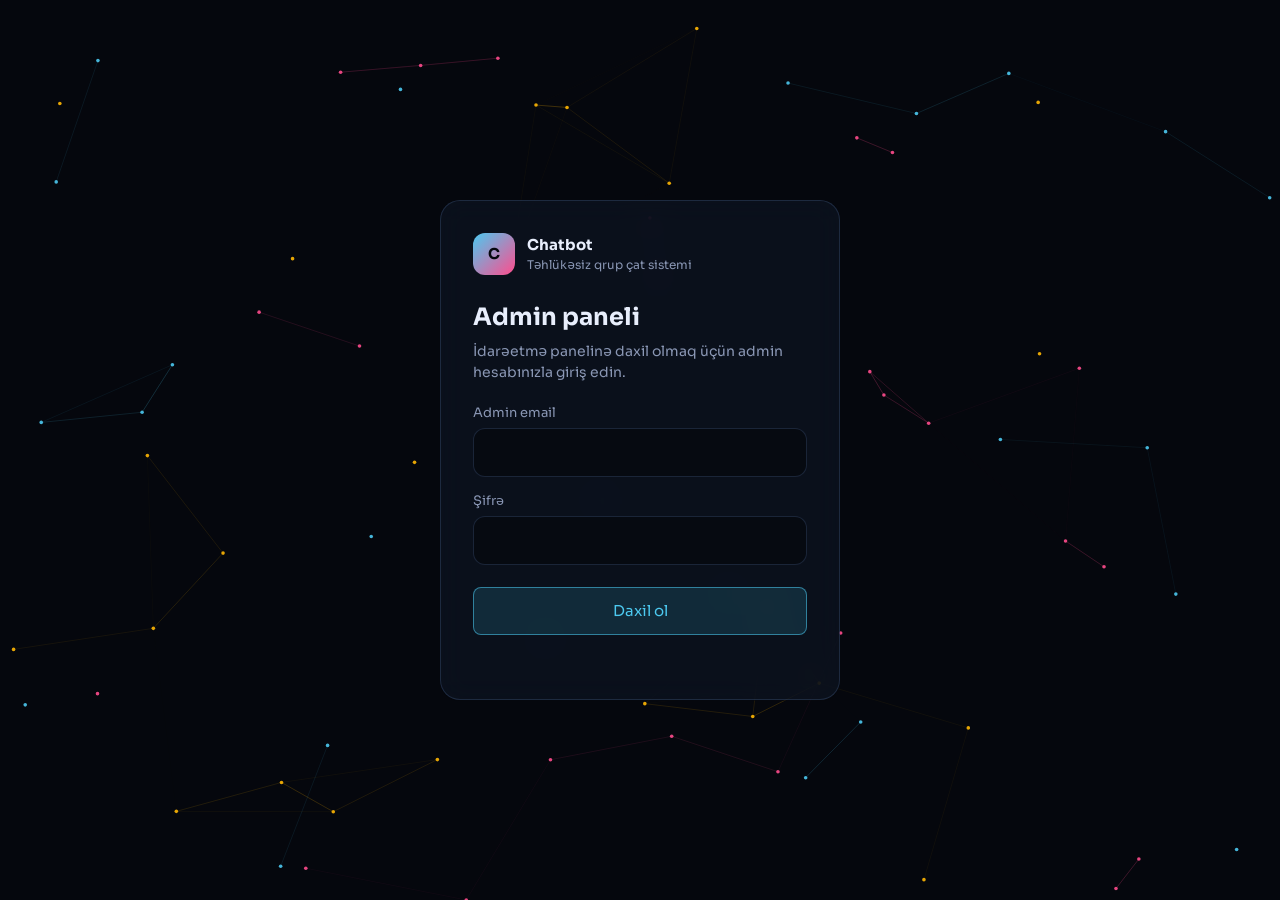
==== admin.html @ 78bda1db "Update print statement from 'Hello' to 'Goodbye'" ====
<!DOCTYPE html>
<html lang="az">
<head>
<meta charset="utf-8">
<meta name="viewport" content="width=device-width, initial-scale=1">
<title>Chatbot — Admin paneli</title>
<link rel="preconnect" href="https://fonts.googleapis.com">
<link rel="preconnect" href="https://fonts.gstatic.com" crossorigin>
<link href="https://fonts.googleapis.com/css2?family=Sora:wght@400;500;600;700&family=JetBrains+Mono:wght@500&display=swap" rel="stylesheet">
<style>
:root{
  --bg:#05070d; --glass:rgba(16,24,40,.55); --line:rgba(130,180,255,.16);
  --text:#e8eefc; --muted:#8a97b4; --cyan:#4cc9f0; --pink:#ff4d8d; --amber:#ffb703; --ok:#3ddc97;
  --r-lg:20px; --r-md:12px; --r-sm:8px;
}
*{box-sizing:border-box;margin:0}
html,body{height:100%}
body{background:var(--bg);color:var(--text);font:400 15px/1.5 Sora,system-ui,sans-serif;overflow-x:hidden}
#net{position:fixed;inset:0;width:100%;height:100%;z-index:0}
button,input,select{font:inherit;color:inherit}
:focus-visible{outline:2px solid var(--cyan);outline-offset:2px}
.glass{background:var(--glass);border:1px solid var(--line);backdrop-filter:blur(14px);-webkit-backdrop-filter:blur(14px)}
.btn{border:1px solid var(--line);background:rgba(255,255,255,.04);padding:9px 16px;border-radius:var(--r-sm);cursor:pointer;transition:background .15s,border-color .15s}
.btn:hover{background:rgba(255,255,255,.09)}
.btn.primary{background:rgba(76,201,240,.14);border-color:rgba(76,201,240,.55);color:var(--cyan)}
.btn.primary:hover{background:rgba(76,201,240,.25)}
.btn.danger{background:rgba(255,77,141,.1);border-color:rgba(255,77,141,.5);color:var(--pink)}
.btn.danger:hover{background:rgba(255,77,141,.2)}
.btn.sm{padding:6px 12px;font-size:13px}
.field{width:100%;padding:12px 14px;border-radius:var(--r-md);border:1px solid var(--line);background:rgba(5,7,13,.6)}
.field:focus{border-color:var(--cyan);outline:none}
svg.i{width:18px;height:18px;stroke:currentColor;fill:none;stroke-width:1.8;stroke-linecap:round;stroke-linejoin:round;vertical-align:-3px}

/* login */
#login{position:fixed;inset:0;z-index:20;display:grid;place-items:center;padding:20px}
.login-card{width:min(400px,100%);padding:32px;border-radius:var(--r-lg)}
.brand{display:flex;gap:12px;align-items:center;margin-bottom:24px}
.logo{width:42px;height:42px;border-radius:12px;display:grid;place-items:center;font-weight:700;color:#05070d;background:linear-gradient(135deg,var(--cyan),var(--pink))}
.brand small{display:block;color:var(--muted);font-size:12px}
.login-card h1{font-size:24px;margin-bottom:6px}
.login-card p{color:var(--muted);margin-bottom:20px;font-size:14px}
.login-card label{display:block;font-size:13px;color:var(--muted);margin:14px 0 6px}
.login-card .btn{width:100%;margin-top:22px;padding:12px}
#err{color:var(--pink);font-size:13px;min-height:20px;margin-top:12px}

/* shell */
#app{position:relative;z-index:1;display:none;min-height:100%;grid-template-columns:230px 1fr;grid-template-rows:64px 1fr;gap:16px;padding:16px}
#app.on{display:grid}
header{grid-column:1/-1;display:flex;align-items:center;justify-content:space-between;padding:0 20px;border-radius:var(--r-lg)}
header .brand{margin:0}
.who{display:flex;align-items:center;gap:12px;font-size:14px;color:var(--muted)}
.who b{font-weight:500;color:var(--text)}
nav{padding:12px;border-radius:var(--r-lg);align-self:start;display:flex;flex-direction:column;gap:4px}
nav button{display:flex;gap:10px;align-items:center;text-align:left;border:0;background:none;padding:12px 14px;border-radius:var(--r-md);cursor:pointer;color:var(--muted);transition:background .15s,color .15s}
nav button:hover{background:rgba(255,255,255,.05);color:var(--text)}
nav button[aria-selected=true]{background:rgba(76,201,240,.14);color:var(--cyan);box-shadow:inset 3px 0 0 var(--cyan)}
nav .count{margin-left:auto;font:500 12px 'JetBrains Mono',monospace;background:var(--pink);color:#05070d;border-radius:99px;padding:1px 8px}
main{display:grid;grid-template-columns:minmax(0,1fr) 300px;gap:16px;align-content:start}
.stats{grid-column:1/-1;display:grid;grid-template-columns:repeat(3,1fr);gap:16px}
.stat{padding:18px 20px;border-radius:var(--r-lg);display:flex;align-items:center;gap:16px}
.stat .ic{width:44px;height:44px;border-radius:12px;display:grid;place-items:center}
.stat strong{font-size:28px;line-height:1;display:block}
.stat span{color:var(--muted);font-size:13px}
.panel{padding:24px;border-radius:var(--r-lg)}
.panel h2{font-size:18px;margin-bottom:4px}
.panel .sub{color:var(--muted);font-size:13px;margin-bottom:18px}
.row{display:flex;gap:10px}
.cards{display:grid;gap:12px;margin-top:20px}
.node{padding:16px 18px;border-radius:var(--r-md);border:1px solid var(--line);background:rgba(5,7,13,.45);display:flex;flex-wrap:wrap;gap:12px;align-items:center;justify-content:space-between}
.node h3{font-size:16px;margin-bottom:2px}
.node .id{font:500 11px 'JetBrains Mono',monospace;color:var(--muted)}
.code{font:500 13px 'JetBrains Mono',monospace;color:var(--amber);background:rgba(255,183,3,.1);border:1px solid rgba(255,183,3,.35);padding:5px 10px;border-radius:var(--r-sm);cursor:pointer}
.actions{display:flex;gap:8px;flex-wrap:wrap;align-items:center}
.empty{border:1px dashed var(--line);border-radius:var(--r-md);padding:28px;text-align:center;color:var(--muted)}
.feed{padding:20px;border-radius:var(--r-lg);align-self:start}
.feed h2{font-size:15px;margin-bottom:14px}
.feed ul{list-style:none;padding:0;display:grid;gap:14px}
.feed li{display:flex;gap:10px;font-size:13px;color:var(--muted)}
.feed li i{width:8px;height:8px;border-radius:50%;margin-top:6px;flex:none;background:var(--cyan);box-shadow:0 0 10px var(--cyan)}
.feed li b{color:var(--text);font-weight:500}
.chat{display:grid;gap:10px;height:300px;overflow:auto;padding:14px;border:1px solid var(--line);border-radius:var(--r-md);background:rgba(5,7,13,.45);align-content:start;margin:14px 0}
.msg{max-width:78%;padding:9px 13px;border-radius:14px;font-size:14px}
.msg.me{justify-self:end;background:rgba(76,201,240,.18);border:1px solid rgba(76,201,240,.4)}
.msg.them{background:rgba(255,255,255,.06);border:1px solid var(--line)}
.msg small{display:block;color:var(--muted);font-size:11px}
#toast{position:fixed;bottom:20px;left:50%;transform:translateX(-50%) translateY(20px);opacity:0;z-index:30;padding:10px 18px;border-radius:var(--r-md);transition:.25s;pointer-events:none}
#toast.on{opacity:1;transform:translateX(-50%)}
[hidden]{display:none!important}

@media(max-width:1000px){main{grid-template-columns:1fr}.feed{order:2}}
@media(max-width:720px){
  #app{grid-template-columns:1fr;grid-template-rows:64px auto 1fr;padding:10px;gap:10px}
  nav{flex-direction:row;overflow-x:auto}
  nav button{white-space:nowrap}
  .stats{grid-template-columns:1fr}
  .who b{display:none}
}
@media(prefers-reduced-motion:reduce){*{transition:none!important}}
</style>
</head>
<body>
<canvas id="net" aria-hidden="true"></canvas>

<section id="login">
  <form class="login-card glass" id="loginForm">
    <div class="brand"><div class="logo">C</div><div><b>Chatbot</b><small>Təhlükəsiz qrup çat sistemi</small></div></div>
    <h1>Admin paneli</h1>
    <p>İdarəetmə panelinə daxil olmaq üçün admin hesabınızla giriş edin.</p>
    <label for="em">Admin email</label>
    <input class="field" id="em" type="email" autocomplete="username" required>
    <label for="pw">Şifrə</label>
    <input class="field" id="pw" type="password" autocomplete="current-password" required>
    <button class="btn primary" type="submit">Daxil ol</button>
    <div id="err" role="alert"></div>
  </form>
</section>

<div id="app">
  <header class="glass">
    <div class="brand"><div class="logo">C</div><div><b>Chatbot Admin</b><small>Sistem idarəetmə paneli</small></div></div>
    <div class="who"><b id="who"></b><button class="btn sm" id="logout">Çıxış</button></div>
  </header>

  <nav class="glass" role="tablist" aria-label="Bölmələr">
    <button role="tab" data-tab="groups" aria-selected="true"><svg class="i" viewBox="0 0 24 24"><circle cx="9" cy="8" r="3.5"/><path d="M2.5 20c0-3.6 2.9-6 6.5-6s6.5 2.4 6.5 6M16 4.5a3.5 3.5 0 0 1 0 7M18 14.5c2.2.6 3.5 2.4 3.5 5.5"/></svg>Qruplar</button>
    <button role="tab" data-tab="requests" aria-selected="false"><svg class="i" viewBox="0 0 24 24"><path d="M12 3a6 6 0 0 0-6 6c0 5-2 6-2 7h16c0-1-2-2-2-7a6 6 0 0 0-6-6zM10 20a2 2 0 0 0 4 0"/></svg>Qoşulma sorğuları<span class="count" id="reqCount" hidden></span></button>
    <button role="tab" data-tab="messages" aria-selected="false"><svg class="i" viewBox="0 0 24 24"><path d="M4 5h16v11H9l-5 4z"/></svg>Mesajlar</button>
  </nav>

  <main>
    <div class="stats">
      <div class="stat glass"><div class="ic" style="background:rgba(76,201,240,.15);color:var(--cyan)"><svg class="i" viewBox="0 0 24 24"><circle cx="9" cy="8" r="3.5"/><path d="M2.5 20c0-3.6 2.9-6 6.5-6s6.5 2.4 6.5 6"/></svg></div><div><strong id="sGroups">0</strong><span>Aktiv qrup</span></div></div>
      <div class="stat glass"><div class="ic" style="background:rgba(255,77,141,.15);color:var(--pink)"><svg class="i" viewBox="0 0 24 24"><path d="M12 3a6 6 0 0 0-6 6c0 5-2 6-2 7h16c0-1-2-2-2-7a6 6 0 0 0-6-6zM10 20a2 2 0 0 0 4 0"/></svg></div><div><strong id="sReq">0</strong><span>Gözləyən sorğu</span></div></div>
      <div class="stat glass"><div class="ic" style="background:rgba(255,183,3,.15);color:var(--amber)"><svg class="i" viewBox="0 0 24 24"><path d="M4 5h16v11H9l-5 4z"/></svg></div><div><strong id="sMsg">0</strong><span>Ümumi mesaj</span></div></div>
    </div>

    <section class="panel glass" id="tab-groups">
      <h2>Yeni qrup yarat</h2>
      <p class="sub">Qrup yaradın və sistem avtomatik giriş kodu versin.</p>
      <form class="row" id="newGroup">
        <input class="field" id="gname" placeholder="Məsələn: 160 HTML qrupu" required>
        <button class="btn primary" type="submit" style="white-space:nowrap">Qrup yarat</button>
      </form>
      <div class="cards" id="groupList"></div>
    </section>

    <section class="panel glass" id="tab-requests" hidden>
      <h2>Qoşulma sorğuları</h2>
      <p class="sub">İstifadəçilərin qrupa qoşulma istəklərini təsdiqləyin və ya rədd edin.</p>
      <div class="cards" id="reqList"></div>
    </section>

    <section class="panel glass" id="tab-messages" hidden>
      <h2>Qrup mesajları</h2>
      <p class="sub">Qrup seçin, mesajları oxuyun və admin kimi mesaj yazın.</p>
      <div class="row"><select class="field" id="msgGroup"></select><button class="btn" id="refresh">Yenilə</button></div>
      <div class="chat" id="chat"></div>
      <form class="row" id="sendForm"><input class="field" id="msgText" placeholder="Mesaj yazın..." required><button class="btn primary" type="submit">Göndər</button></form>
    </section>

    <aside class="feed glass"><h2>Son fəaliyyət</h2><ul id="feedList"></ul></aside>
  </main>
</div>
<div id="toast" class="glass" role="status"></div>

<script>
/* ===== Məlumat qatı =====
   Hazırda DEMO məlumatdır. Öz Supabase kodunuzu yalnız bu obyektin
   funksiyalarına bağlayın — qalan interfeys dəyişməz qalır. */
const db = {
  groups:[{id:'eff9ba2e-7c20-4ea5-bd26-fdbd4e327716',name:'fetö',code:'C6E9497F1616'},{id:'75c1542f-d664-4314-833e-0de7a15575fa',name:'PKk',code:'31BBA902A413'}],
  requests:[{id:1,user:'Aysel M.',group:'PKk'}],
  messages:{'eff9ba2e-7c20-4ea5-bd26-fdbd4e327716':[],'75c1542f-d664-4314-833e-0de7a15575fa':[{me:false,who:'Aysel M.',text:'Salam, qoşula bilərəm?'}]},
  feed:[{t:'Aysel M. «PKk» qrupuna qoşulmaq istəyir'},{t:'«fetö» qrupu yaradıldı'}]
};
const api = {
  async login(email,pass){ /* TODO: supabase.auth.signInWithPassword({email,password:pass}) */ return {email}; },
  async logout(){ /* TODO: supabase.auth.signOut() */ },
  async listGroups(){ return db.groups; },            // TODO: supabase.from('...').select()
  async createGroup(name){ const g={id:crypto.randomUUID(),name,code:rand()}; db.groups.unshift(g); db.messages[g.id]=[]; log(`«${name}» qrupu yaradıldı`); return g; },
  async changeCode(id){ const g=db.groups.find(x=>x.id===id); g.code=rand(); return g; },
  async deleteGroup(id){ db.groups=db.groups.filter(x=>x.id!==id); },
  async listRequests(){ return db.requests; },
  async resolveRequest(id,ok){ const r=db.requests.find(x=>x.id===id); db.requests=db.requests.filter(x=>x.id!==id); log(`${r.user} sorğusu ${ok?'təsdiqləndi':'rədd edildi'}`); },
  async listMessages(gid){ return db.messages[gid]||[]; },
  async sendMessage(gid,text){ (db.messages[gid]=db.messages[gid]||[]).push({me:true,who:'Admin',text}); }
};
const rand=()=>[...crypto.getRandomValues(new Uint8Array(6))].map(b=>b.toString(16).padStart(2,'0')).join('').toUpperCase();
const log=t=>{db.feed.unshift({t});renderFeed();};

const $=s=>document.querySelector(s);
const esc=s=>String(s).replace(/[&<>"]/g,c=>({'&':'&amp;','<':'&lt;','>':'&gt;','"':'&quot;'}[c]));
let toastT;
function toast(t){const e=$('#toast');e.textContent=t;e.classList.add('on');clearTimeout(toastT);toastT=setTimeout(()=>e.classList.remove('on'),2200);}

/* giriş */
$('#loginForm').addEventListener('submit',async e=>{
  e.preventDefault();$('#err').textContent='';
  try{const u=await api.login($('#em').value.trim(),$('#pw').value);
    $('#who').textContent=u.email;$('#login').hidden=true;$('#app').classList.add('on');renderAll();
  }catch(x){$('#err').textContent='E-poçt və ya şifrə yanlışdır. Yenidən yoxlayın.';}
});
$('#logout').onclick=async()=>{await api.logout();$('#app').classList.remove('on');$('#login').hidden=false;$('#pw').value='';};

/* bölmələr */
document.querySelectorAll('nav [role=tab]').forEach(b=>b.onclick=()=>{
  document.querySelectorAll('nav [role=tab]').forEach(x=>x.setAttribute('aria-selected',x===b));
  ['groups','requests','messages'].forEach(n=>$('#tab-'+n).hidden=n!==b.dataset.tab);
  if(b.dataset.tab==='messages')renderChat();
});

/* qruplar */
async function renderGroups(){
  const gs=await api.listGroups();
  $('#groupList').innerHTML=gs.length?gs.map(g=>`
    <article class="node"><div><h3>${esc(g.name)}</h3><div class="id">${esc(g.id)}</div></div>
    <div class="actions"><button class="code" data-copy="${esc(g.code)}" title="Kopyala">${esc(g.code)}</button>
    <button class="btn sm" data-chg="${g.id}">Kodu dəyiş</button><button class="btn sm danger" data-del="${g.id}">Qrupu sil</button></div></article>`).join('')
    :'<div class="empty">Hələ qrup yoxdur. Yuxarıdakı sahədən ilk qrupu yaradın.</div>';
  $('#sGroups').textContent=gs.length;
  $('#msgGroup').innerHTML=gs.map(g=>`<option value="${g.id}">${esc(g.name)}</option>`).join('');
}
$('#newGroup').addEventListener('submit',async e=>{e.preventDefault();const n=$('#gname').value.trim();if(!n)return;await api.createGroup(n);$('#gname').value='';toast('Qrup yaradıldı');renderAll();});
$('#groupList').addEventListener('click',async e=>{
  const t=e.target.closest('button');if(!t)return;
  if(t.dataset.copy){try{await navigator.clipboard.writeText(t.dataset.copy);toast('Kod kopyalandı');}catch{toast('Kopyalamaq alınmadı');}}
  if(t.dataset.chg){await api.changeCode(t.dataset.chg);toast('Kod dəyişdirildi');renderGroups();}
  if(t.dataset.del&&confirm('Bu qrup silinsin?')){await api.deleteGroup(t.dataset.del);toast('Qrup silindi');renderAll();}
});

/* sorğular */
async function renderReq(){
  const rs=await api.listRequests();
  $('#reqList').innerHTML=rs.length?rs.map(r=>`
    <article class="node"><div><h3>${esc(r.user)}</h3><div class="id">«${esc(r.group)}» qrupuna qoşulmaq istəyir</div></div>
    <div class="actions"><button class="btn sm primary" data-ok="${r.id}">Təsdiqlə</button><button class="btn sm danger" data-no="${r.id}">Rədd et</button></div></article>`).join('')
    :'<div class="empty">Gözləyən sorğu yoxdur.</div>';
  $('#sReq').textContent=rs.length;
  const c=$('#reqCount');c.hidden=!rs.length;c.textContent=rs.length;
}
$('#reqList').addEventListener('click',async e=>{
  const t=e.target.closest('button');if(!t)return;
  const ok=!!t.dataset.ok;await api.resolveRequest(+(t.dataset.ok||t.dataset.no),ok);toast(ok?'Təsdiqləndi':'Rədd edildi');renderReq();
});

/* mesajlar */
async function renderChat(){
  const gid=$('#msgGroup').value;if(!gid){$('#chat').innerHTML='<div class="empty">Əvvəlcə qrup yaradın.</div>';return;}
  const ms=await api.listMessages(gid);
  $('#chat').innerHTML=ms.length?ms.map(m=>`<div class="msg ${m.me?'me':'them'}"><small>${esc(m.who)}</small>${esc(m.text)}</div>`).join(''):'<div class="empty">Bu qrupda hələ mesaj yoxdur. İlk mesajı siz yazın.</div>';
  $('#chat').scrollTop=1e6;
  $('#sMsg').textContent=Object.values(db.messages).reduce((a,b)=>a+b.length,0);
}
$('#msgGroup').onchange=renderChat;$('#refresh').onclick=renderChat;
$('#sendForm').addEventListener('submit',async e=>{e.preventDefault();const t=$('#msgText').value.trim();if(!t||!$('#msgGroup').value)return;await api.sendMessage($('#msgGroup').value,t);$('#msgText').value='';renderChat();});

function renderFeed(){$('#feedList').innerHTML=db.feed.slice(0,8).map(f=>`<li><i></i><div><b>${esc(f.t)}</b></div></li>`).join('');}
async function renderAll(){await renderGroups();await renderReq();await renderChat();renderFeed();}

/* arxa fon: hərəkətli şəbəkə */
(function(){
  const c=$('#net'),x=c.getContext('2d'),cols=['76,201,240','255,77,141','255,183,3'];
  let W,H,P=[];const still=matchMedia('(prefers-reduced-motion:reduce)').matches;
  function size(){W=c.width=innerWidth;H=c.height=innerHeight;
    P=Array.from({length:Math.min(90,Math.floor(W*H/16000))},(_,i)=>({x:Math.random()*W,y:Math.random()*H,vx:(Math.random()-.5)*.3,vy:(Math.random()-.5)*.3,c:cols[i%3]}));}
  function draw(){
    x.clearRect(0,0,W,H);
    for(const p of P){p.x+=p.vx;p.y+=p.vy;if(p.x<0||p.x>W)p.vx*=-1;if(p.y<0||p.y>H)p.vy*=-1;}
    for(let i=0;i<P.length;i++){const a=P[i];
      for(let j=i+1;j<P.length;j++){const b=P[j];if(a.c!==b.c)continue;const d=Math.hypot(a.x-b.x,a.y-b.y);
        if(d<190){x.strokeStyle=`rgba(${a.c},${.28*(1-d/190)})`;x.beginPath();x.moveTo(a.x,a.y);x.lineTo(b.x,b.y);x.stroke();}}
      x.fillStyle=`rgba(${a.c},.9)`;x.beginPath();x.arc(a.x,a.y,1.8,0,7);x.fill();}
    if(!still)requestAnimationFrame(draw);
  }
  addEventListener('resize',()=>{size();if(still)draw();});size();draw();
})();
</script>
</body>
</html>
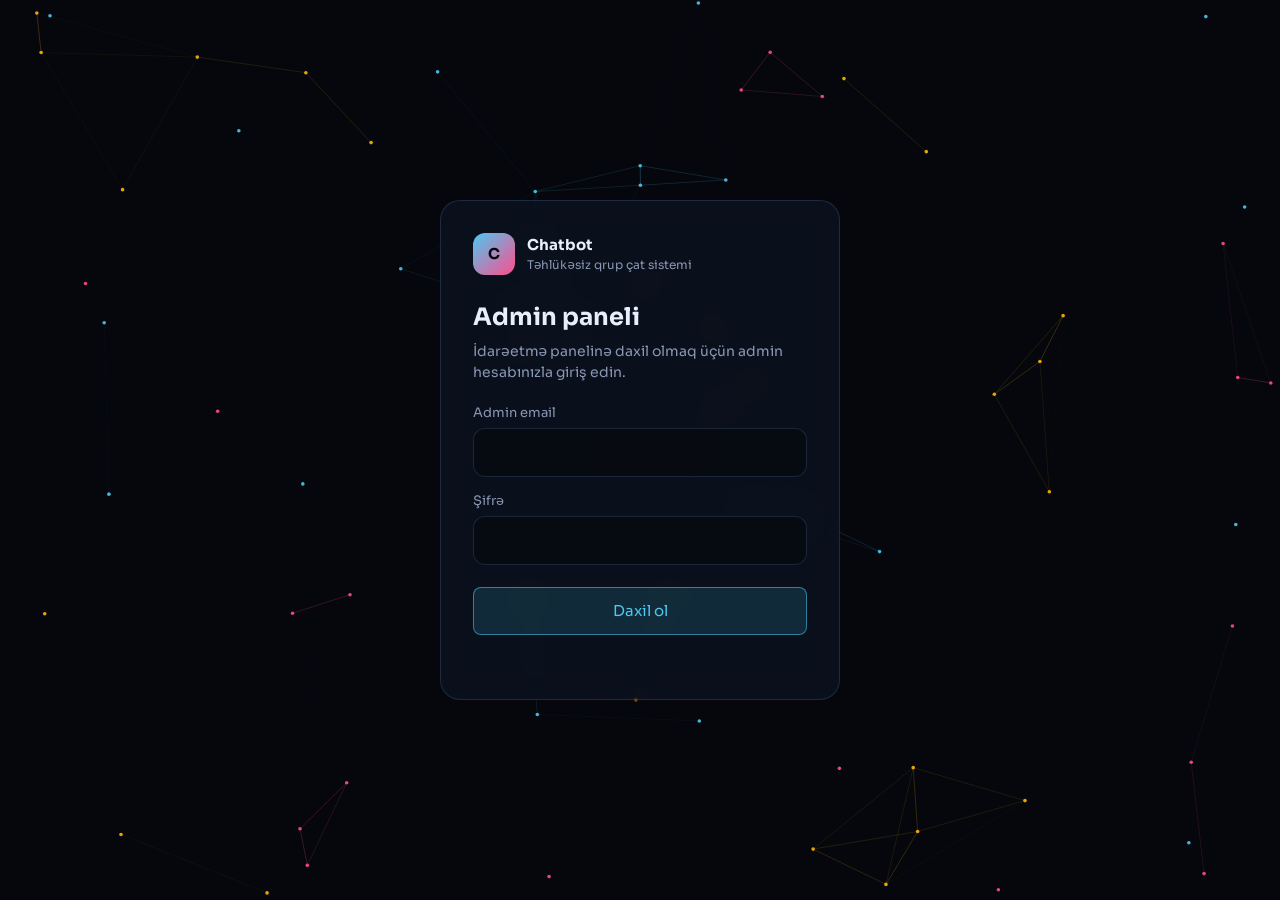
==== commit ec46083b: "Update admin.html" ====
--- a/admin.html
+++ b/admin.html
@@ -167,12 +167,6 @@
 /* ===== Məlumat qatı =====
    Hazırda DEMO məlumatdır. Öz Supabase kodunuzu yalnız bu obyektin
    funksiyalarına bağlayın — qalan interfeys dəyişməz qalır. */
-const db = {
-  groups:[{id:'eff9ba2e-7c20-4ea5-bd26-fdbd4e327716',name:'fetö',code:'C6E9497F1616'},{id:'75c1542f-d664-4314-833e-0de7a15575fa',name:'PKk',code:'31BBA902A413'}],
-  requests:[{id:1,user:'Aysel M.',group:'PKk'}],
-  messages:{'eff9ba2e-7c20-4ea5-bd26-fdbd4e327716':[],'75c1542f-d664-4314-833e-0de7a15575fa':[{me:false,who:'Aysel M.',text:'Salam, qoşula bilərəm?'}]},
-  feed:[{t:'Aysel M. «PKk» qrupuna qoşulmaq istəyir'},{t:'«fetö» qrupu yaradıldı'}]
-};
 const api = {
   async login(email,pass){ /* TODO: supabase.auth.signInWithPassword({email,password:pass}) */ return {email}; },
   async logout(){ /* TODO: supabase.auth.signOut() */ },
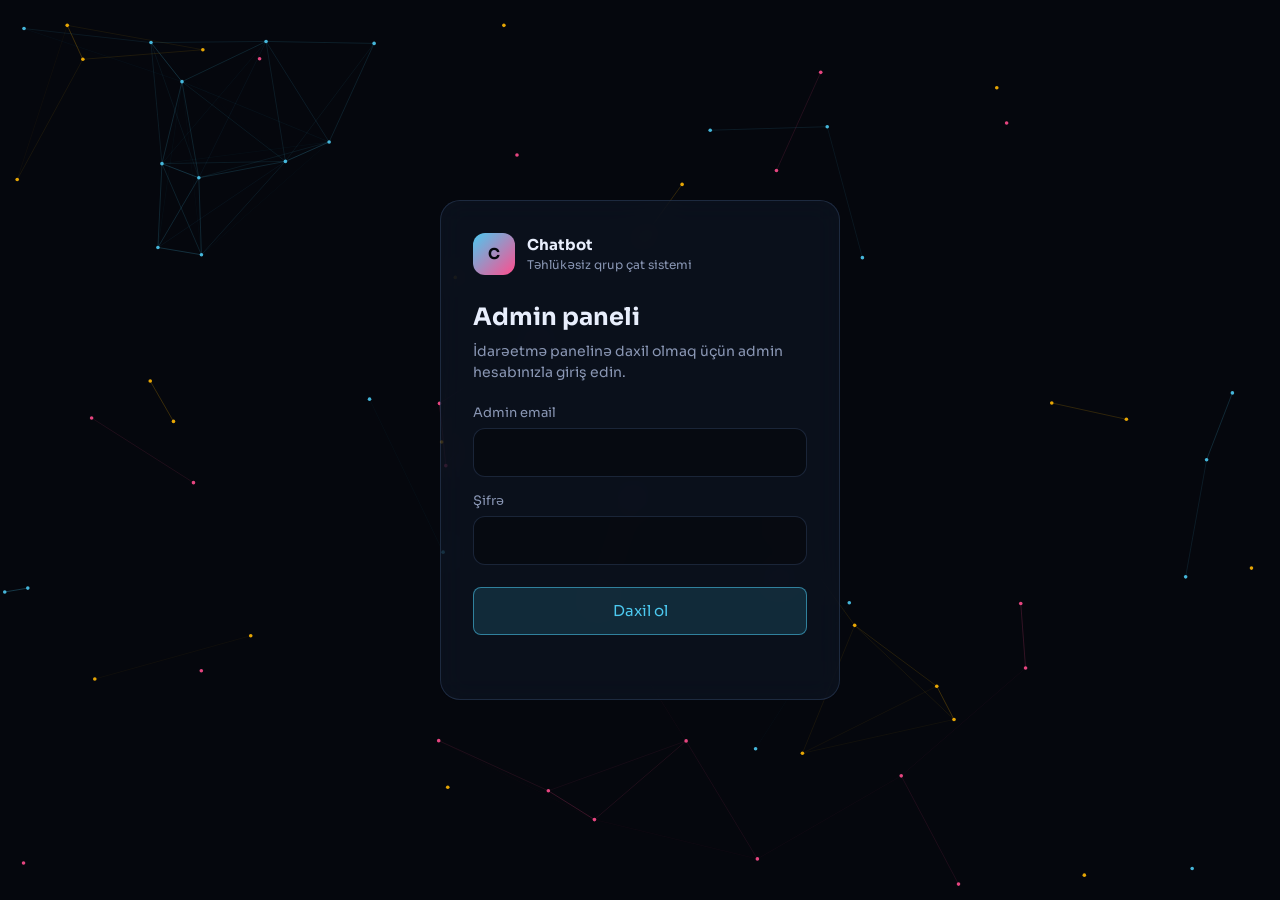
==== commit 6ce99cd5: "Update admin.html" ====
--- a/admin.html
+++ b/admin.html
@@ -20,18 +20,22 @@
 button,input,select{font:inherit;color:inherit}
 :focus-visible{outline:2px solid var(--cyan);outline-offset:2px}
 .glass{background:var(--glass);border:1px solid var(--line);backdrop-filter:blur(14px);-webkit-backdrop-filter:blur(14px)}
-.btn{border:1px solid var(--line);background:rgba(255,255,255,.04);padding:9px 16px;border-radius:var(--r-sm);cursor:pointer;transition:background .15s,border-color .15s}
+.btn{border:1px solid var(--line);background:rgba(255,255,255,.04);padding:9px 16px;border-radius:var(--r-sm);cursor:pointer;transition:background .15s,border-color .15s;display:inline-flex;align-items:center;justify-content:center;gap:6px;white-space:nowrap}
 .btn:hover{background:rgba(255,255,255,.09)}
+.btn:disabled{opacity:.45;cursor:not-allowed}
 .btn.primary{background:rgba(76,201,240,.14);border-color:rgba(76,201,240,.55);color:var(--cyan)}
 .btn.primary:hover{background:rgba(76,201,240,.25)}
 .btn.danger{background:rgba(255,77,141,.1);border-color:rgba(255,77,141,.5);color:var(--pink)}
 .btn.danger:hover{background:rgba(255,77,141,.2)}
+.btn.warn{background:rgba(255,183,3,.08);border-color:rgba(255,183,3,.45);color:var(--amber)}
+.btn.warn:hover{background:rgba(255,183,3,.18)}
 .btn.sm{padding:6px 12px;font-size:13px}
 .field{width:100%;padding:12px 14px;border-radius:var(--r-md);border:1px solid var(--line);background:rgba(5,7,13,.6)}
 .field:focus{border-color:var(--cyan);outline:none}
-svg.i{width:18px;height:18px;stroke:currentColor;fill:none;stroke-width:1.8;stroke-linecap:round;stroke-linejoin:round;vertical-align:-3px}
-
-/* login */
+svg.i{width:18px;height:18px;stroke:currentColor;fill:none;stroke-width:1.8;stroke-linecap:round;stroke-linejoin:round;vertical-align:-3px;flex:none}
+svg.i.s{width:15px;height:15px}
+
+/* giriş */
 #login{position:fixed;inset:0;z-index:20;display:grid;place-items:center;padding:20px}
 .login-card{width:min(400px,100%);padding:32px;border-radius:var(--r-lg)}
 .brand{display:flex;gap:12px;align-items:center;margin-bottom:24px}
@@ -43,7 +47,7 @@
 .login-card .btn{width:100%;margin-top:22px;padding:12px}
 #err{color:var(--pink);font-size:13px;min-height:20px;margin-top:12px}
 
-/* shell */
+/* çərçivə */
 #app{position:relative;z-index:1;display:none;min-height:100%;grid-template-columns:230px 1fr;grid-template-rows:64px 1fr;gap:16px;padding:16px}
 #app.on{display:grid}
 header{grid-column:1/-1;display:flex;align-items:center;justify-content:space-between;padding:0 20px;border-radius:var(--r-lg)}
@@ -56,33 +60,103 @@
 nav button[aria-selected=true]{background:rgba(76,201,240,.14);color:var(--cyan);box-shadow:inset 3px 0 0 var(--cyan)}
 nav .count{margin-left:auto;font:500 12px 'JetBrains Mono',monospace;background:var(--pink);color:#05070d;border-radius:99px;padding:1px 8px}
 main{display:grid;grid-template-columns:minmax(0,1fr) 300px;gap:16px;align-content:start}
+main.wide{grid-template-columns:minmax(0,1fr)}
+main.wide .feed{display:none}
 .stats{grid-column:1/-1;display:grid;grid-template-columns:repeat(3,1fr);gap:16px}
 .stat{padding:18px 20px;border-radius:var(--r-lg);display:flex;align-items:center;gap:16px}
 .stat .ic{width:44px;height:44px;border-radius:12px;display:grid;place-items:center}
 .stat strong{font-size:28px;line-height:1;display:block}
 .stat span{color:var(--muted);font-size:13px}
-.panel{padding:24px;border-radius:var(--r-lg)}
+.panel{padding:24px;border-radius:var(--r-lg);min-width:0}
 .panel h2{font-size:18px;margin-bottom:4px}
 .panel .sub{color:var(--muted);font-size:13px;margin-bottom:18px}
 .row{display:flex;gap:10px}
-.cards{display:grid;gap:12px;margin-top:20px}
-.node{padding:16px 18px;border-radius:var(--r-md);border:1px solid var(--line);background:rgba(5,7,13,.45);display:flex;flex-wrap:wrap;gap:12px;align-items:center;justify-content:space-between}
-.node h3{font-size:16px;margin-bottom:2px}
-.node .id{font:500 11px 'JetBrains Mono',monospace;color:var(--muted)}
-.code{font:500 13px 'JetBrains Mono',monospace;color:var(--amber);background:rgba(255,183,3,.1);border:1px solid rgba(255,183,3,.35);padding:5px 10px;border-radius:var(--r-sm);cursor:pointer}
-.actions{display:flex;gap:8px;flex-wrap:wrap;align-items:center}
-.empty{border:1px dashed var(--line);border-radius:var(--r-md);padding:28px;text-align:center;color:var(--muted)}
+.empty{border:1px dashed var(--line);border-radius:var(--r-md);padding:32px 20px;text-align:center;color:var(--muted);display:grid;justify-items:center;gap:10px}
+.empty svg.i{width:28px;height:28px;opacity:.6}
+
+/* avatar */
+.av{width:30px;height:30px;border-radius:50%;display:grid;place-items:center;font-size:12px;font-weight:600;color:#05070d;flex:none}
+.av.lg{width:42px;height:42px;font-size:16px}
+.avs{display:flex;align-items:center}
+.avs .av{margin-left:-8px;border:2px solid #0d1424}
+.avs .av:first-child{margin-left:0}
+.avs .more{margin-left:8px;font-size:12px;color:var(--muted)}
+
+/* ===== Qruplar ===== */
+.toolbar{display:flex;gap:10px;flex-wrap:wrap;align-items:center;justify-content:space-between;margin:24px 0 14px}
+.toolbar h3{font-size:14px;font-weight:500;color:var(--muted)}
+.search{position:relative;width:min(260px,100%)}
+.search .field{padding:9px 12px 9px 36px;font-size:14px}
+.search svg{position:absolute;left:12px;top:50%;transform:translateY(-50%);color:var(--muted)}
+.grid{display:grid;grid-template-columns:repeat(auto-fill,minmax(270px,1fr));gap:14px}
+.gcard{position:relative;overflow:hidden;padding:20px 18px 18px;border-radius:var(--r-md);border:1px solid var(--line);background:rgba(5,7,13,.5);display:flex;flex-direction:column;gap:14px;transition:border-color .15s,transform .15s}
+.gcard:hover{border-color:rgba(76,201,240,.4);transform:translateY(-2px)}
+.gcard::before{content:'';position:absolute;inset:0 0 auto;height:3px;background:linear-gradient(90deg,var(--cyan),var(--pink))}
+.gcard.threat{border-color:rgba(255,77,141,.45)}
+.gcard.threat::before{background:var(--pink)}
+.gtop{display:flex;justify-content:space-between;gap:10px;align-items:flex-start}
+.gtop h3{font-size:16px;font-weight:600;word-break:break-word}
+.meta{display:flex;gap:14px;color:var(--muted);font-size:12px;margin-top:4px}
+.meta span{display:inline-flex;gap:5px;align-items:center}
+.tag{font-size:11px;padding:2px 9px;border-radius:99px;border:1px solid;white-space:nowrap}
+.tag.red{color:var(--pink);border-color:rgba(255,77,141,.5);background:rgba(255,77,141,.08)}
+.tag.green{color:var(--ok);border-color:rgba(61,220,151,.45);background:rgba(61,220,151,.08)}
+.nomem{font-size:12px;color:var(--muted)}
+.codebox{display:flex;align-items:center;justify-content:space-between;gap:8px;padding:10px 12px;border-radius:var(--r-sm);background:rgba(255,183,3,.07);border:1px dashed rgba(255,183,3,.4)}
+.codebox small{display:block;font-size:11px;color:var(--muted)}
+.codebox span{font:500 15px 'JetBrains Mono',monospace;color:var(--amber);letter-spacing:.08em}
+.iconbtn{border:0;background:none;color:var(--muted);cursor:pointer;padding:6px;border-radius:6px;display:grid;place-items:center}
+.iconbtn:hover{color:var(--text);background:rgba(255,255,255,.07)}
+.gactions{display:flex;gap:6px;flex-wrap:wrap}
+.gactions .btn{flex:1 1 auto}
+
+/* ===== Sorğular ===== */
+.chips{display:flex;gap:8px;flex-wrap:wrap}
+.chip{padding:6px 13px;border-radius:99px;border:1px solid var(--line);background:none;cursor:pointer;font-size:13px;color:var(--muted);transition:.15s}
+.chip:hover{color:var(--text)}
+.chip[aria-pressed=true]{color:var(--cyan);border-color:rgba(76,201,240,.55);background:rgba(76,201,240,.12)}
+.reqs{display:grid;gap:10px}
+.req{display:flex;align-items:center;gap:14px;padding:14px 16px;border-radius:var(--r-md);border:1px solid var(--line);background:rgba(5,7,13,.5);flex-wrap:wrap}
+.req-info{flex:1;min-width:160px}
+.req-info b{display:block;font-weight:500}
+.req-info small{color:var(--muted);font-size:12px}
+.req-info small em{font-style:normal;color:var(--cyan)}
+.req .actions{display:flex;gap:8px}
+
+/* ===== Mesajlar ===== */
+.msgwrap{display:grid;grid-template-columns:250px minmax(0,1fr);gap:14px;height:560px}
+.glist{overflow:auto;display:flex;flex-direction:column;gap:6px;padding-right:2px}
+.gitem{text-align:left;border:1px solid transparent;background:rgba(5,7,13,.5);border-radius:var(--r-md);padding:11px 12px;cursor:pointer;display:flex;gap:10px;align-items:center;transition:.15s}
+.gitem:hover{border-color:var(--line)}
+.gitem[aria-selected=true]{border-color:rgba(76,201,240,.55);background:rgba(76,201,240,.1)}
+.gitem .t{flex:1;min-width:0}
+.gitem b,.gitem small{display:block;white-space:nowrap;overflow:hidden;text-overflow:ellipsis}
+.gitem b{font-weight:500;font-size:14px}
+.gitem small{color:var(--muted);font-size:12px}
+.gitem .n{font:500 11px 'JetBrains Mono',monospace;color:var(--muted)}
+.chatbox{display:flex;flex-direction:column;border:1px solid var(--line);border-radius:var(--r-md);background:rgba(5,7,13,.5);min-height:0;overflow:hidden}
+.chathead{display:flex;justify-content:space-between;align-items:center;gap:10px;padding:12px 16px;border-bottom:1px solid var(--line);flex-wrap:wrap}
+.chathead .l{display:flex;gap:10px;align-items:center;min-width:0}
+.chathead b{display:block;font-weight:600}
+.chathead small{color:var(--muted);font-size:12px}
+.chathead .code{font:500 12px 'JetBrains Mono',monospace;color:var(--amber)}
+.chat{flex:1;overflow:auto;padding:18px 16px;display:flex;flex-direction:column;gap:10px}
+.msg{max-width:75%;padding:9px 13px 7px;border-radius:14px;font-size:14px;word-wrap:break-word}
+.msg.me{align-self:flex-end;background:rgba(76,201,240,.16);border:1px solid rgba(76,201,240,.4);border-bottom-right-radius:4px}
+.msg.them{align-self:flex-start;background:rgba(255,255,255,.06);border:1px solid var(--line);border-bottom-left-radius:4px}
+.msg .who{display:block;font-size:11px;font-weight:600;margin-bottom:2px}
+.msg time{display:block;text-align:right;font-size:10px;color:var(--muted);margin-top:3px}
+.composer{display:flex;gap:8px;padding:12px;border-top:1px solid var(--line)}
+.composer .field{padding:10px 14px}
+
+/* fəaliyyət */
 .feed{padding:20px;border-radius:var(--r-lg);align-self:start}
 .feed h2{font-size:15px;margin-bottom:14px}
 .feed ul{list-style:none;padding:0;display:grid;gap:14px}
 .feed li{display:flex;gap:10px;font-size:13px;color:var(--muted)}
-.feed li i{width:8px;height:8px;border-radius:50%;margin-top:6px;flex:none;background:var(--cyan);box-shadow:0 0 10px var(--cyan)}
-.feed li b{color:var(--text);font-weight:500}
-.chat{display:grid;gap:10px;height:300px;overflow:auto;padding:14px;border:1px solid var(--line);border-radius:var(--r-md);background:rgba(5,7,13,.45);align-content:start;margin:14px 0}
-.msg{max-width:78%;padding:9px 13px;border-radius:14px;font-size:14px}
-.msg.me{justify-self:end;background:rgba(76,201,240,.18);border:1px solid rgba(76,201,240,.4)}
-.msg.them{background:rgba(255,255,255,.06);border:1px solid var(--line)}
-.msg small{display:block;color:var(--muted);font-size:11px}
+.feed li i{width:8px;height:8px;border-radius:50%;margin-top:6px;flex:none}
+.feed li b{color:var(--text);font-weight:500;display:block}
+.feed li small{font-size:11px}
 #toast{position:fixed;bottom:20px;left:50%;transform:translateX(-50%) translateY(20px);opacity:0;z-index:30;padding:10px 18px;border-radius:var(--r-md);transition:.25s;pointer-events:none}
 #toast.on{opacity:1;transform:translateX(-50%)}
 [hidden]{display:none!important}
@@ -94,6 +168,13 @@
   nav button{white-space:nowrap}
   .stats{grid-template-columns:1fr}
   .who b{display:none}
+  .panel{padding:18px}
+  .row{flex-wrap:wrap}
+  .msgwrap{grid-template-columns:1fr;height:auto}
+  .glist{flex-direction:row;overflow-x:auto}
+  .gitem{min-width:190px}
+  .chatbox{height:480px}
+  .msg{max-width:88%}
 }
 @media(prefers-reduced-motion:reduce){*{transition:none!important}}
 </style>
@@ -127,35 +208,54 @@
     <button role="tab" data-tab="messages" aria-selected="false"><svg class="i" viewBox="0 0 24 24"><path d="M4 5h16v11H9l-5 4z"/></svg>Mesajlar</button>
   </nav>
 
-  <main>
+  <main id="main">
     <div class="stats">
       <div class="stat glass"><div class="ic" style="background:rgba(76,201,240,.15);color:var(--cyan)"><svg class="i" viewBox="0 0 24 24"><circle cx="9" cy="8" r="3.5"/><path d="M2.5 20c0-3.6 2.9-6 6.5-6s6.5 2.4 6.5 6"/></svg></div><div><strong id="sGroups">0</strong><span>Aktiv qrup</span></div></div>
       <div class="stat glass"><div class="ic" style="background:rgba(255,77,141,.15);color:var(--pink)"><svg class="i" viewBox="0 0 24 24"><path d="M12 3a6 6 0 0 0-6 6c0 5-2 6-2 7h16c0-1-2-2-2-7a6 6 0 0 0-6-6zM10 20a2 2 0 0 0 4 0"/></svg></div><div><strong id="sReq">0</strong><span>Gözləyən sorğu</span></div></div>
       <div class="stat glass"><div class="ic" style="background:rgba(255,183,3,.15);color:var(--amber)"><svg class="i" viewBox="0 0 24 24"><path d="M4 5h16v11H9l-5 4z"/></svg></div><div><strong id="sMsg">0</strong><span>Ümumi mesaj</span></div></div>
     </div>
 
+    <!-- QRUPLAR -->
     <section class="panel glass" id="tab-groups">
       <h2>Yeni qrup yarat</h2>
-      <p class="sub">Qrup yaradın və sistem avtomatik giriş kodu versin.</p>
+      <p class="sub">Qrupa ad verin — sistem avtomatik giriş kodu yaradacaq.</p>
       <form class="row" id="newGroup">
-        <input class="field" id="gname" placeholder="Məsələn: 160 HTML qrupu" required>
-        <button class="btn primary" type="submit" style="white-space:nowrap">Qrup yarat</button>
+        <input class="field" id="gname" placeholder="Məsələn: 160 HTML qrupu" maxlength="60" required>
+        <button class="btn primary" type="submit"><svg class="i s" viewBox="0 0 24 24"><path d="M12 5v14M5 12h14"/></svg>Qrup yarat</button>
       </form>
-      <div class="cards" id="groupList"></div>
+      <div class="toolbar">
+        <h3 id="gTitle">Bütün qruplar</h3>
+        <label class="search"><svg class="i s" viewBox="0 0 24 24"><circle cx="11" cy="11" r="7"/><path d="m20 20-3.5-3.5"/></svg><input class="field" id="gsearch" placeholder="Qrup axtar..." aria-label="Qrup axtar"></label>
+      </div>
+      <div class="grid" id="groupList"></div>
     </section>
 
+    <!-- SORĞULAR -->
     <section class="panel glass" id="tab-requests" hidden>
       <h2>Qoşulma sorğuları</h2>
-      <p class="sub">İstifadəçilərin qrupa qoşulma istəklərini təsdiqləyin və ya rədd edin.</p>
-      <div class="cards" id="reqList"></div>
+      <p class="sub">Admin təsdiqi olmadan heç kim qrupa daxil ola bilməz.</p>
+      <div class="toolbar" style="margin-top:0">
+        <div class="chips" id="reqChips"></div>
+        <button class="btn sm primary" id="approveAll" hidden>Hamısını təsdiqlə</button>
+      </div>
+      <div class="reqs" id="reqList"></div>
     </section>
 
+    <!-- MESAJLAR -->
     <section class="panel glass" id="tab-messages" hidden>
       <h2>Qrup mesajları</h2>
-      <p class="sub">Qrup seçin, mesajları oxuyun və admin kimi mesaj yazın.</p>
-      <div class="row"><select class="field" id="msgGroup"></select><button class="btn" id="refresh">Yenilə</button></div>
-      <div class="chat" id="chat"></div>
-      <form class="row" id="sendForm"><input class="field" id="msgText" placeholder="Mesaj yazın..." required><button class="btn primary" type="submit">Göndər</button></form>
+      <p class="sub">Soldan qrup seçin, yazışmanı oxuyun və admin kimi cavab yazın.</p>
+      <div class="msgwrap">
+        <div class="glist" id="glist" role="listbox" aria-label="Qruplar"></div>
+        <div class="chatbox">
+          <div class="chathead" id="chathead"></div>
+          <div class="chat" id="chat"></div>
+          <form class="composer" id="sendForm">
+            <input class="field" id="msgText" placeholder="Mesaj yazın..." autocomplete="off" required>
+            <button class="btn primary" type="submit" aria-label="Göndər"><svg class="i" viewBox="0 0 24 24"><path d="M4 12 20 4l-6 16-3-7z"/></svg></button>
+          </form>
+        </div>
+      </div>
     </section>
 
     <aside class="feed glass"><h2>Son fəaliyyət</h2><ul id="feedList"></ul></aside>
@@ -164,94 +264,237 @@
 <div id="toast" class="glass" role="status"></div>
 
 <script>
-/* ===== Məlumat qatı =====
-   Hazırda DEMO məlumatdır. Öz Supabase kodunuzu yalnız bu obyektin
-   funksiyalarına bağlayın — qalan interfeys dəyişməz qalır. */
-const api = {
-  async login(email,pass){ /* TODO: supabase.auth.signInWithPassword({email,password:pass}) */ return {email}; },
-  async logout(){ /* TODO: supabase.auth.signOut() */ },
-  async listGroups(){ return db.groups; },            // TODO: supabase.from('...').select()
-  async createGroup(name){ const g={id:crypto.randomUUID(),name,code:rand()}; db.groups.unshift(g); db.messages[g.id]=[]; log(`«${name}» qrupu yaradıldı`); return g; },
-  async changeCode(id){ const g=db.groups.find(x=>x.id===id); g.code=rand(); return g; },
-  async deleteGroup(id){ db.groups=db.groups.filter(x=>x.id!==id); },
+/* ===== Məlumat qatı (DEMO) =====
+   Məlumatlar hələlik brauzerdə saxlanır. Supabase-ə bağlamaq üçün
+   yalnız "api" obyektinin funksiyalarını dəyişin — interfeys eyni qalır. */
+const KEY='chatbot_admin_demo';
+const now=()=>Date.now();
+const uid=()=>(crypto.randomUUID?crypto.randomUUID():now().toString(36)+Math.random().toString(36).slice(2));
+const rand=()=>[...crypto.getRandomValues(new Uint8Array(4))].map(b=>b.toString(16).padStart(2,'0')).join('').toUpperCase();
+
+function seed(){
+  const g1=uid(),g2=uid(),t=now();
+  return {
+    groups:[
+      {id:g1,name:'160 HTML qrupu',code:rand(),members:['Aysel','Murad','Leyla'],threat:false,created:t},
+      {id:g2,name:'Layihə komandası',code:rand(),members:['Nicat','Səbinə'],threat:false,created:t}
+    ],
+    requests:[
+      {id:uid(),user:'Rauf',groupId:g1,time:t-4*60e3},
+      {id:uid(),user:'Günay',groupId:g2,time:t-25*60e3},
+      {id:uid(),user:'Elvin',groupId:g1,time:t-2*3600e3}
+    ],
+    messages:{
+      [g1]:[
+        {who:'Aysel',text:'Salam, hamı buradadır?',time:t-50*60e3},
+        {who:'Murad',text:'Bəli, buradayam 👋',time:t-48*60e3},
+        {who:'Admin',me:true,text:'Xoş gəlmisiniz!',time:t-40*60e3}
+      ],
+      [g2]:[]
+    },
+    feed:[{t:'Panel işə salındı',c:'cyan',time:t}]
+  };
+}
+let db=null;
+try{db=JSON.parse(localStorage.getItem(KEY));}catch(e){}
+if(!db||!Array.isArray(db.groups))db=seed();
+const save=()=>{try{localStorage.setItem(KEY,JSON.stringify(db));}catch(e){}};
+const findG=id=>db.groups.find(g=>g.id===id);
+function log(t,c='cyan'){db.feed.unshift({t,c,time:now()});db.feed=db.feed.slice(0,30);save();renderFeed();}
+
+const api={
+  async login(email,pass){ if(!email||!pass)throw new Error('empty'); return {email}; },  // TODO: supabase.auth.signInWithPassword
+  async logout(){},                                                                        // TODO: supabase.auth.signOut
+  async listGroups(){ return db.groups; },
+  async createGroup(name){
+    const g={id:uid(),name,code:rand(),members:[],threat:false,created:now()};
+    db.groups.unshift(g); db.messages[g.id]=[]; save(); log(`«${name}» qrupu yaradıldı`,'cyan'); return g;
+  },
+  async changeCode(id){ const g=findG(id); g.code=rand(); save(); log(`«${g.name}» qrupunun kodu dəyişdirildi`,'amber'); return g; },
+  async markThreat(id){
+    const g=findG(id), before=[...g.members];
+    g.code=rand(); g.threat=true; save();
+    log(`Təhlükə: «${g.name}». Təhlükədən əvvəl qrupda olanlar: ${before.join(', ')||'heç kim'}`,'pink');
+    return before;
+  },
+  async clearThreat(id){ const g=findG(id); g.threat=false; save(); log(`«${g.name}» təhlükəsiz kimi işarələndi`,'ok'); },
+  async deleteGroup(id){
+    const g=findG(id);
+    db.groups=db.groups.filter(x=>x.id!==id); delete db.messages[id];
+    db.requests=db.requests.filter(r=>r.groupId!==id); save(); log(`«${g.name}» qrupu silindi`,'pink');
+  },
   async listRequests(){ return db.requests; },
-  async resolveRequest(id,ok){ const r=db.requests.find(x=>x.id===id); db.requests=db.requests.filter(x=>x.id!==id); log(`${r.user} sorğusu ${ok?'təsdiqləndi':'rədd edildi'}`); },
+  async resolveRequest(id,ok){
+    const r=db.requests.find(x=>x.id===id); if(!r)return;
+    db.requests=db.requests.filter(x=>x.id!==id);
+    const g=findG(r.groupId);
+    if(ok&&g&&!g.members.includes(r.user))g.members.push(r.user);
+    save(); log(`${r.user} → «${g?g.name:'?'}» ${ok?'təsdiqləndi':'rədd edildi'}`,ok?'ok':'pink');
+  },
   async listMessages(gid){ return db.messages[gid]||[]; },
-  async sendMessage(gid,text){ (db.messages[gid]=db.messages[gid]||[]).push({me:true,who:'Admin',text}); }
+  async sendMessage(gid,text){ (db.messages[gid]=db.messages[gid]||[]).push({who:'Admin',me:true,text,time:now()}); save(); }
 };
-const rand=()=>[...crypto.getRandomValues(new Uint8Array(6))].map(b=>b.toString(16).padStart(2,'0')).join('').toUpperCase();
-const log=t=>{db.feed.unshift({t});renderFeed();};
-
+
+/* ===== köməkçilər ===== */
 const $=s=>document.querySelector(s);
-const esc=s=>String(s).replace(/[&<>"]/g,c=>({'&':'&amp;','<':'&lt;','>':'&gt;','"':'&quot;'}[c]));
+const esc=s=>String(s).replace(/[&<>"']/g,c=>({'&':'&amp;','<':'&lt;','>':'&gt;','"':'&quot;',"'":'&#39;'}[c]));
+const COLS=['var(--cyan)','var(--pink)','var(--amber)','var(--ok)'];
+const colorOf=n=>COLS[[...String(n)].reduce((a,c)=>a+c.charCodeAt(0),0)%COLS.length];
+const av=(n,cls='')=>`<span class="av ${cls}" style="background:${colorOf(n)}" title="${esc(n)}">${esc((String(n)[0]||'?').toUpperCase())}</span>`;
+function ago(ts){const s=Math.floor((now()-ts)/1000);
+  if(s<60)return 'indicə'; if(s<3600)return Math.floor(s/60)+' dəq əvvəl';
+  if(s<86400)return Math.floor(s/3600)+' saat əvvəl'; return Math.floor(s/86400)+' gün əvvəl';}
+const hm=ts=>new Date(ts).toLocaleTimeString('az',{hour:'2-digit',minute:'2-digit'});
+const I={
+  users:'<svg class="i s" viewBox="0 0 24 24"><circle cx="9" cy="8" r="3.5"/><path d="M2.5 20c0-3.6 2.9-6 6.5-6s6.5 2.4 6.5 6"/></svg>',
+  msg:'<svg class="i s" viewBox="0 0 24 24"><path d="M4 5h16v11H9l-5 4z"/></svg>',
+  copy:'<svg class="i s" viewBox="0 0 24 24"><rect x="9" y="9" width="11" height="11" rx="2"/><path d="M5 15V5a1 1 0 0 1 1-1h10"/></svg>',
+  key:'<svg class="i s" viewBox="0 0 24 24"><circle cx="8" cy="15" r="4"/><path d="m11 12 9-9M17 6l3 3"/></svg>',
+  shield:'<svg class="i s" viewBox="0 0 24 24"><path d="M12 3 4 6v6c0 4.5 3.4 8 8 9 4.6-1 8-4.5 8-9V6z"/><path d="M12 9v4M12 16h.01"/></svg>',
+  trash:'<svg class="i s" viewBox="0 0 24 24"><path d="M4 7h16M9 7V4h6v3M6 7l1 13h10l1-13"/></svg>',
+  check:'<svg class="i s" viewBox="0 0 24 24"><path d="m5 12 5 5L20 7"/></svg>',
+  x:'<svg class="i s" viewBox="0 0 24 24"><path d="M6 6l12 12M18 6 6 18"/></svg>',
+  bell:'<svg class="i" viewBox="0 0 24 24"><path d="M12 3a6 6 0 0 0-6 6c0 5-2 6-2 7h16c0-1-2-2-2-7a6 6 0 0 0-6-6zM10 20a2 2 0 0 0 4 0"/></svg>',
+  grp:'<svg class="i" viewBox="0 0 24 24"><circle cx="9" cy="8" r="3.5"/><path d="M2.5 20c0-3.6 2.9-6 6.5-6s6.5 2.4 6.5 6M16 4.5a3.5 3.5 0 0 1 0 7"/></svg>'
+};
 let toastT;
-function toast(t){const e=$('#toast');e.textContent=t;e.classList.add('on');clearTimeout(toastT);toastT=setTimeout(()=>e.classList.remove('on'),2200);}
-
-/* giriş */
+function toast(t){const e=$('#toast');e.textContent=t;e.classList.add('on');clearTimeout(toastT);toastT=setTimeout(()=>e.classList.remove('on'),2400);}
+
+let query='', reqFilter='all', curGroup=null;
+
+/* ===== giriş ===== */
 $('#loginForm').addEventListener('submit',async e=>{
   e.preventDefault();$('#err').textContent='';
-  try{const u=await api.login($('#em').value.trim(),$('#pw').value);
-    $('#who').textContent=u.email;$('#login').hidden=true;$('#app').classList.add('on');renderAll();
-  }catch(x){$('#err').textContent='E-poçt və ya şifrə yanlışdır. Yenidən yoxlayın.';}
+  let u;
+  try{u=await api.login($('#em').value.trim(),$('#pw').value);}
+  catch(x){$('#err').textContent='E-poçt və ya şifrə yanlışdır. Yenidən yoxlayın.';return;}
+  $('#who').textContent=u.email;$('#login').hidden=true;$('#app').classList.add('on');
+  renderAll();
 });
 $('#logout').onclick=async()=>{await api.logout();$('#app').classList.remove('on');$('#login').hidden=false;$('#pw').value='';};
 
-/* bölmələr */
-document.querySelectorAll('nav [role=tab]').forEach(b=>b.onclick=()=>{
-  document.querySelectorAll('nav [role=tab]').forEach(x=>x.setAttribute('aria-selected',x===b));
-  ['groups','requests','messages'].forEach(n=>$('#tab-'+n).hidden=n!==b.dataset.tab);
-  if(b.dataset.tab==='messages')renderChat();
+/* ===== bölmələr ===== */
+function showTab(name){
+  document.querySelectorAll('nav [role=tab]').forEach(x=>x.setAttribute('aria-selected',x.dataset.tab===name));
+  ['groups','requests','messages'].forEach(n=>$('#tab-'+n).hidden=n!==name);
+  $('#main').classList.toggle('wide',name==='messages');
+  if(name==='messages')renderChat();
+}
+document.querySelectorAll('nav [role=tab]').forEach(b=>b.onclick=()=>showTab(b.dataset.tab));
+
+/* ===== statistika ===== */
+function renderStats(){
+  $('#sGroups').textContent=db.groups.length;
+  $('#sReq').textContent=db.requests.length;
+  $('#sMsg').textContent=Object.values(db.messages).reduce((a,b)=>a+b.length,0);
+  const c=$('#reqCount');c.hidden=!db.requests.length;c.textContent=db.requests.length;
+}
+
+/* ===== QRUPLAR ===== */
+async function renderGroups(){
+  const all=await api.listGroups();
+  const gs=all.filter(g=>g.name.toLowerCase().includes(query.toLowerCase()));
+  $('#gTitle').textContent=`Bütün qruplar · ${all.length}`;
+  if(!all.length){$('#groupList').innerHTML=`<div class="empty" style="grid-column:1/-1">${I.grp}Hələ qrup yoxdur. Yuxarıdan ilk qrupu yaradın.</div>`;return;}
+  if(!gs.length){$('#groupList').innerHTML=`<div class="empty" style="grid-column:1/-1">«${esc(query)}» üzrə qrup tapılmadı.</div>`;return;}
+  $('#groupList').innerHTML=gs.map(g=>{
+    const n=(db.messages[g.id]||[]).length, m=g.members;
+    const faces=m.length?`<div class="avs">${m.slice(0,5).map(x=>av(x)).join('')}${m.length>5?`<span class="more">+${m.length-5}</span>`:''}</div>`:'<div class="nomem">Hələ üzv yoxdur</div>';
+    return `<article class="gcard${g.threat?' threat':''}">
+      <div class="gtop"><div><h3>${esc(g.name)}</h3>
+        <div class="meta"><span>${I.users}${m.length} üzv</span><span>${I.msg}${n} mesaj</span></div></div>
+        ${g.threat?`<button class="tag red" data-clear="${g.id}" title="Təhlükəsiz kimi işarələ" style="cursor:pointer">Təhlükə ✕</button>`:'<span class="tag green">Aktiv</span>'}
+      </div>
+      ${faces}
+      <div class="codebox"><div><small>Giriş kodu</small><span>${esc(g.code)}</span></div>
+        <button class="iconbtn" data-copy="${esc(g.code)}" title="Kodu kopyala" aria-label="Kodu kopyala">${I.copy}</button></div>
+      <div class="gactions">
+        <button class="btn sm" data-chg="${g.id}">${I.key}Yeni kod</button>
+        <button class="btn sm warn" data-threat="${g.id}">${I.shield}Təhlükə</button>
+        <button class="btn sm danger" data-del="${g.id}" aria-label="Qrupu sil">${I.trash}Sil</button>
+      </div></article>`;
+  }).join('');
+}
+$('#newGroup').addEventListener('submit',async e=>{
+  e.preventDefault();const n=$('#gname').value.trim();if(!n)return;
+  try{await api.createGroup(n);$('#gname').value='';query='';$('#gsearch').value='';toast('Qrup yaradıldı');renderAll();}
+  catch(x){console.error(x);toast('Qrup yaradılmadı, yenidən yoxlayın');}
 });
-
-/* qruplar */
-async function renderGroups(){
-  const gs=await api.listGroups();
-  $('#groupList').innerHTML=gs.length?gs.map(g=>`
-    <article class="node"><div><h3>${esc(g.name)}</h3><div class="id">${esc(g.id)}</div></div>
-    <div class="actions"><button class="code" data-copy="${esc(g.code)}" title="Kopyala">${esc(g.code)}</button>
-    <button class="btn sm" data-chg="${g.id}">Kodu dəyiş</button><button class="btn sm danger" data-del="${g.id}">Qrupu sil</button></div></article>`).join('')
-    :'<div class="empty">Hələ qrup yoxdur. Yuxarıdakı sahədən ilk qrupu yaradın.</div>';
-  $('#sGroups').textContent=gs.length;
-  $('#msgGroup').innerHTML=gs.map(g=>`<option value="${g.id}">${esc(g.name)}</option>`).join('');
-}
-$('#newGroup').addEventListener('submit',async e=>{e.preventDefault();const n=$('#gname').value.trim();if(!n)return;await api.createGroup(n);$('#gname').value='';toast('Qrup yaradıldı');renderAll();});
+$('#gsearch').addEventListener('input',e=>{query=e.target.value;renderGroups();});
 $('#groupList').addEventListener('click',async e=>{
-  const t=e.target.closest('button');if(!t)return;
-  if(t.dataset.copy){try{await navigator.clipboard.writeText(t.dataset.copy);toast('Kod kopyalandı');}catch{toast('Kopyalamaq alınmadı');}}
-  if(t.dataset.chg){await api.changeCode(t.dataset.chg);toast('Kod dəyişdirildi');renderGroups();}
-  if(t.dataset.del&&confirm('Bu qrup silinsin?')){await api.deleteGroup(t.dataset.del);toast('Qrup silindi');renderAll();}
+  const t=e.target.closest('button');if(!t)return;const d=t.dataset;
+  if(d.copy){try{await navigator.clipboard.writeText(d.copy);toast('Kod kopyalandı');}catch{toast('Kopyalamaq alınmadı');}return;}
+  if(d.chg){await api.changeCode(d.chg);toast('Yeni kod yaradıldı');}
+  if(d.threat){
+    if(!confirm('Bu qrupda təhlükə var? Kod dəyişəcək və qrupda olanların siyahısı qeyd ediləcək.'))return;
+    const before=await api.markThreat(d.threat);toast(`Kod dəyişdi · ${before.length} nəfər qeyd edildi`);
+  }
+  if(d.clear){await api.clearThreat(d.clear);toast('Təhlükə işarəsi götürüldü');}
+  if(d.del){if(!confirm('Bu qrup və bütün mesajları silinsin?'))return;await api.deleteGroup(d.del);toast('Qrup silindi');}
+  renderAll();
 });
 
-/* sorğular */
+/* ===== SORĞULAR ===== */
 async function renderReq(){
   const rs=await api.listRequests();
-  $('#reqList').innerHTML=rs.length?rs.map(r=>`
-    <article class="node"><div><h3>${esc(r.user)}</h3><div class="id">«${esc(r.group)}» qrupuna qoşulmaq istəyir</div></div>
-    <div class="actions"><button class="btn sm primary" data-ok="${r.id}">Təsdiqlə</button><button class="btn sm danger" data-no="${r.id}">Rədd et</button></div></article>`).join('')
-    :'<div class="empty">Gözləyən sorğu yoxdur.</div>';
-  $('#sReq').textContent=rs.length;
-  const c=$('#reqCount');c.hidden=!rs.length;c.textContent=rs.length;
-}
+  const gids=[...new Set(rs.map(r=>r.groupId))];
+  if(reqFilter!=='all'&&!gids.includes(reqFilter))reqFilter='all';
+  $('#reqChips').innerHTML=rs.length?[`<button class="chip" data-f="all" aria-pressed="${reqFilter==='all'}">Hamısı · ${rs.length}</button>`,
+    ...gids.map(id=>{const g=findG(id);return `<button class="chip" data-f="${id}" aria-pressed="${reqFilter===id}">${esc(g?g.name:'?')} · ${rs.filter(r=>r.groupId===id).length}</button>`;})].join(''):'';
+  const list=rs.filter(r=>reqFilter==='all'||r.groupId===reqFilter).sort((a,b)=>b.time-a.time);
+  $('#approveAll').hidden=list.length<2;
+  $('#reqList').innerHTML=list.length?list.map(r=>{const g=findG(r.groupId);return `
+    <article class="req">${av(r.user,'lg')}
+      <div class="req-info"><b>${esc(r.user)}</b><small><em>«${esc(g?g.name:'?')}»</em> qrupuna qoşulmaq istəyir · ${ago(r.time)}</small></div>
+      <div class="actions"><button class="btn sm primary" data-ok="${r.id}">${I.check}Təsdiqlə</button><button class="btn sm danger" data-no="${r.id}">${I.x}Rədd et</button></div>
+    </article>`;}).join('')
+    :`<div class="empty">${I.bell}Gözləyən sorğu yoxdur. Yeni sorğular burada görünəcək.</div>`;
+}
+$('#reqChips').addEventListener('click',e=>{const c=e.target.closest('.chip');if(!c)return;reqFilter=c.dataset.f;renderReq();});
 $('#reqList').addEventListener('click',async e=>{
   const t=e.target.closest('button');if(!t)return;
-  const ok=!!t.dataset.ok;await api.resolveRequest(+(t.dataset.ok||t.dataset.no),ok);toast(ok?'Təsdiqləndi':'Rədd edildi');renderReq();
+  const ok=!!t.dataset.ok;await api.resolveRequest(t.dataset.ok||t.dataset.no,ok);
+  toast(ok?'Təsdiqləndi':'Rədd edildi');renderAll();
 });
-
-/* mesajlar */
+$('#approveAll').onclick=async()=>{
+  const list=db.requests.filter(r=>reqFilter==='all'||r.groupId===reqFilter);
+  if(!confirm(`${list.length} sorğunun hamısı təsdiqlənsin?`))return;
+  for(const r of list)await api.resolveRequest(r.id,true);
+  toast(`${list.length} sorğu təsdiqləndi`);renderAll();
+};
+
+/* ===== MESAJLAR ===== */
 async function renderChat(){
-  const gid=$('#msgGroup').value;if(!gid){$('#chat').innerHTML='<div class="empty">Əvvəlcə qrup yaradın.</div>';return;}
-  const ms=await api.listMessages(gid);
-  $('#chat').innerHTML=ms.length?ms.map(m=>`<div class="msg ${m.me?'me':'them'}"><small>${esc(m.who)}</small>${esc(m.text)}</div>`).join(''):'<div class="empty">Bu qrupda hələ mesaj yoxdur. İlk mesajı siz yazın.</div>';
-  $('#chat').scrollTop=1e6;
-  $('#sMsg').textContent=Object.values(db.messages).reduce((a,b)=>a+b.length,0);
-}
-$('#msgGroup').onchange=renderChat;$('#refresh').onclick=renderChat;
-$('#sendForm').addEventListener('submit',async e=>{e.preventDefault();const t=$('#msgText').value.trim();if(!t||!$('#msgGroup').value)return;await api.sendMessage($('#msgGroup').value,t);$('#msgText').value='';renderChat();});
-
-function renderFeed(){$('#feedList').innerHTML=db.feed.slice(0,8).map(f=>`<li><i></i><div><b>${esc(f.t)}</b></div></li>`).join('');}
-async function renderAll(){await renderGroups();await renderReq();await renderChat();renderFeed();}
-
-/* arxa fon: hərəkətli şəbəkə */
+  const gs=await api.listGroups();
+  if(!gs.find(g=>g.id===curGroup))curGroup=gs[0]?gs[0].id:null;
+  $('#glist').innerHTML=gs.length?gs.map(g=>{const ms=db.messages[g.id]||[],last=ms[ms.length-1];return `
+    <button class="gitem" role="option" data-g="${g.id}" aria-selected="${g.id===curGroup}">${av(g.name)}
+      <span class="t"><b>${esc(g.name)}</b><small>${last?esc((last.me?'Siz: ':last.who+': ')+last.text):'Mesaj yoxdur'}</small></span>
+      <span class="n">${ms.length}</span></button>`;}).join('')
+    :'<div class="empty">Qrup yoxdur</div>';
+  const g=findG(curGroup);
+  $('#msgText').disabled=!g;$('#sendForm button').disabled=!g;
+  if(!g){$('#chathead').innerHTML='<b>Qrup seçilməyib</b>';$('#chat').innerHTML=`<div class="empty" style="margin:auto">${I.grp}Əvvəlcə «Qruplar» bölməsində qrup yaradın.</div>`;return;}
+  $('#chathead').innerHTML=`<div class="l">${av(g.name)}<div><b>${esc(g.name)}</b><small>${g.members.length} üzv${g.threat?' · <span style="color:var(--pink)">təhlükə</span>':''}</small></div></div><span class="code">Kod: ${esc(g.code)}</span>`;
+  const ms=await api.listMessages(curGroup);
+  $('#chat').innerHTML=ms.length?ms.map(m=>`<div class="msg ${m.me?'me':'them'}">${m.me?'':`<span class="who" style="color:${colorOf(m.who)}">${esc(m.who)}</span>`}${esc(m.text)}${m.time?`<time>${hm(m.time)}</time>`:''}</div>`).join('')
+    :`<div class="empty" style="margin:auto;border:0">${I.msg}Bu qrupda hələ mesaj yoxdur. İlk mesajı siz yazın.</div>`;
+  $('#chat').scrollTop=$('#chat').scrollHeight;
+}
+$('#glist').addEventListener('click',e=>{const b=e.target.closest('.gitem');if(!b)return;curGroup=b.dataset.g;renderChat();$('#msgText').focus();});
+$('#sendForm').addEventListener('submit',async e=>{
+  e.preventDefault();const t=$('#msgText').value.trim();if(!t||!curGroup)return;
+  await api.sendMessage(curGroup,t);$('#msgText').value='';renderChat();renderStats();
+});
+
+/* ===== fəaliyyət ===== */
+function renderFeed(){
+  const c={cyan:'var(--cyan)',pink:'var(--pink)',amber:'var(--amber)',ok:'var(--ok)'};
+  $('#feedList').innerHTML=db.feed.slice(0,8).map(f=>`<li><i style="background:${c[f.c]||c.cyan};box-shadow:0 0 10px ${c[f.c]||c.cyan}"></i><div><b>${esc(f.t)}</b><small>${ago(f.time||now())}</small></div></li>`).join('');
+}
+async function renderAll(){await renderGroups();await renderReq();await renderChat();renderFeed();renderStats();}
+
+/* ===== arxa fon: hərəkətli şəbəkə ===== */
 (function(){
   const c=$('#net'),x=c.getContext('2d'),cols=['76,201,240','255,77,141','255,183,3'];
   let W,H,P=[];const still=matchMedia('(prefers-reduced-motion:reduce)').matches;
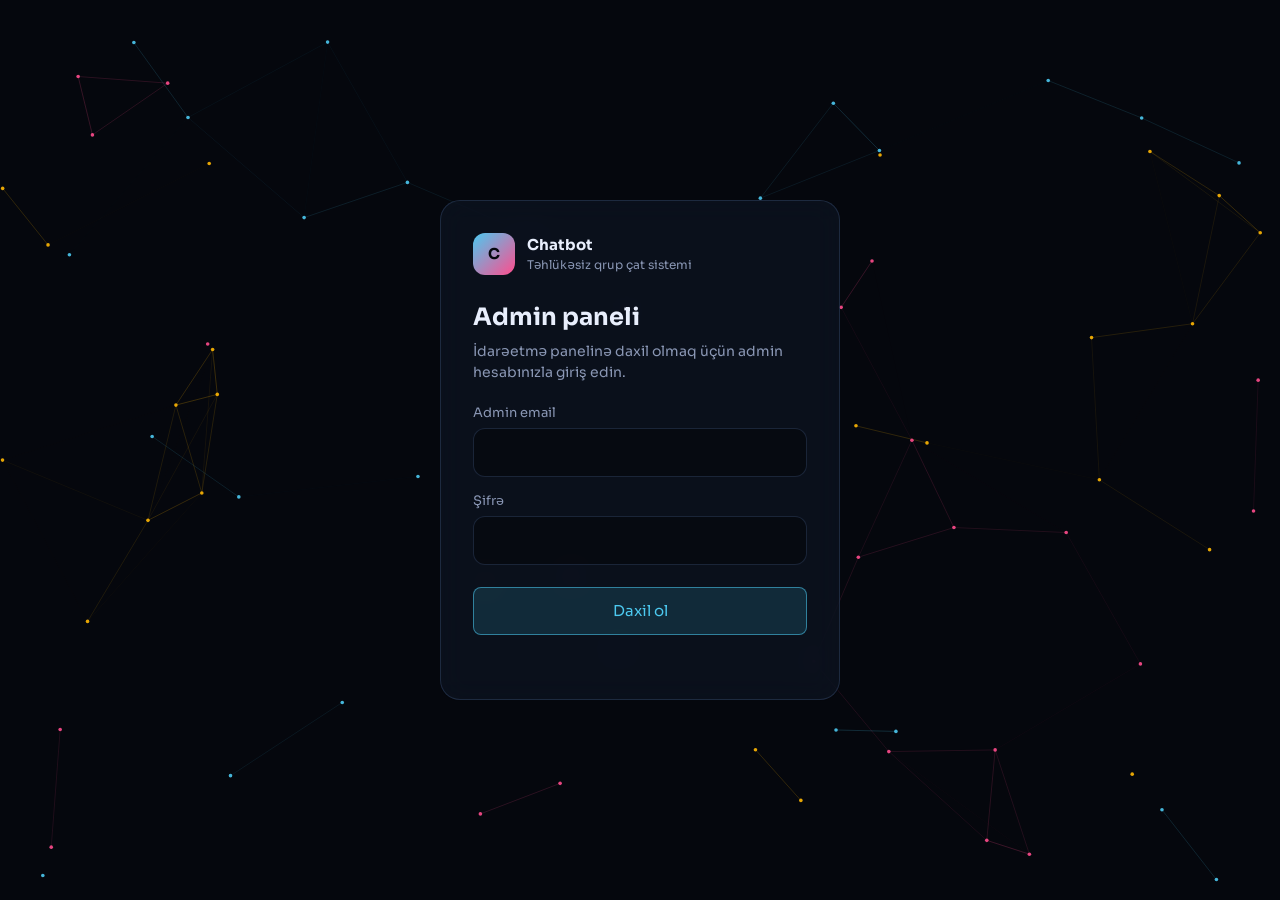
==== commit 02fb21a5: "Update print statement from 'Hello' to 'Goodbye'" ====
--- a/admin.html
+++ b/admin.html
@@ -267,34 +267,13 @@
 /* ===== Məlumat qatı (DEMO) =====
    Məlumatlar hələlik brauzerdə saxlanır. Supabase-ə bağlamaq üçün
    yalnız "api" obyektinin funksiyalarını dəyişin — interfeys eyni qalır. */
-const KEY='chatbot_admin_demo';
+const KEY='chatbot_admin_v2';
 const now=()=>Date.now();
 const uid=()=>(crypto.randomUUID?crypto.randomUUID():now().toString(36)+Math.random().toString(36).slice(2));
 const rand=()=>[...crypto.getRandomValues(new Uint8Array(4))].map(b=>b.toString(16).padStart(2,'0')).join('').toUpperCase();
 
-function seed(){
-  const g1=uid(),g2=uid(),t=now();
-  return {
-    groups:[
-      {id:g1,name:'160 HTML qrupu',code:rand(),members:['Aysel','Murad','Leyla'],threat:false,created:t},
-      {id:g2,name:'Layihə komandası',code:rand(),members:['Nicat','Səbinə'],threat:false,created:t}
-    ],
-    requests:[
-      {id:uid(),user:'Rauf',groupId:g1,time:t-4*60e3},
-      {id:uid(),user:'Günay',groupId:g2,time:t-25*60e3},
-      {id:uid(),user:'Elvin',groupId:g1,time:t-2*3600e3}
-    ],
-    messages:{
-      [g1]:[
-        {who:'Aysel',text:'Salam, hamı buradadır?',time:t-50*60e3},
-        {who:'Murad',text:'Bəli, buradayam 👋',time:t-48*60e3},
-        {who:'Admin',me:true,text:'Xoş gəlmisiniz!',time:t-40*60e3}
-      ],
-      [g2]:[]
-    },
-    feed:[{t:'Panel işə salındı',c:'cyan',time:t}]
-  };
-}
+function seed(){ return {groups:[],requests:[],messages:{},feed:[]}; }
+try{localStorage.removeItem('chatbot_admin_demo');}catch(e){}
 let db=null;
 try{db=JSON.parse(localStorage.getItem(KEY));}catch(e){}
 if(!db||!Array.isArray(db.groups))db=seed();
@@ -489,6 +468,7 @@
 
 /* ===== fəaliyyət ===== */
 function renderFeed(){
+  if(!db.feed.length){$('#feedList').innerHTML='<li>Hələ fəaliyyət yoxdur.</li>';return;}
   const c={cyan:'var(--cyan)',pink:'var(--pink)',amber:'var(--amber)',ok:'var(--ok)'};
   $('#feedList').innerHTML=db.feed.slice(0,8).map(f=>`<li><i style="background:${c[f.c]||c.cyan};box-shadow:0 0 10px ${c[f.c]||c.cyan}"></i><div><b>${esc(f.t)}</b><small>${ago(f.time||now())}</small></div></li>`).join('');
 }
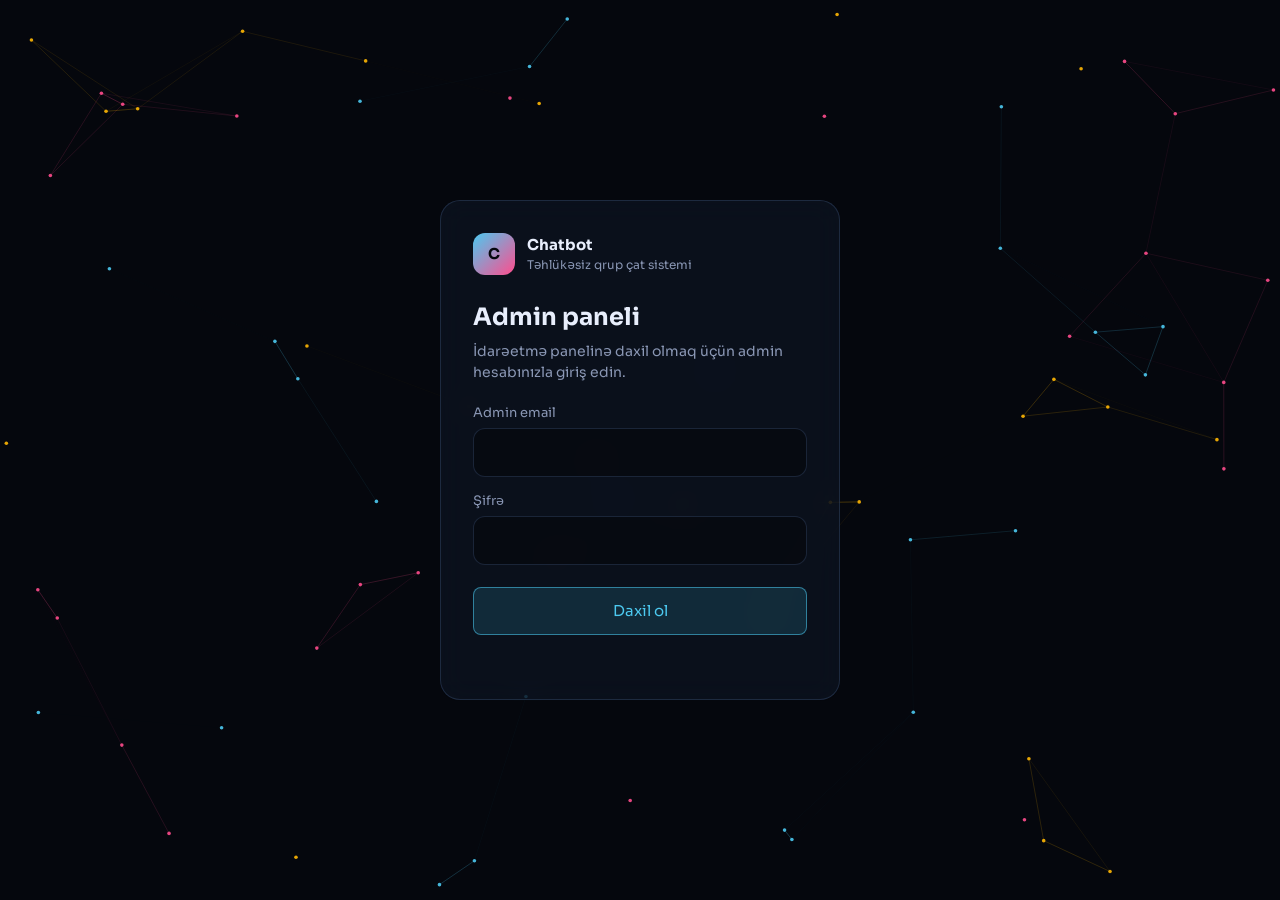
==== commit e4cfa8ae: "Update admin.html" ====
--- a/admin.html
+++ b/admin.html
@@ -281,9 +281,38 @@
 const findG=id=>db.groups.find(g=>g.id===id);
 function log(t,c='cyan'){db.feed.unshift({t,c,time:now()});db.feed=db.feed.slice(0,30);save();renderFeed();}
 
+/* ===== Supabase girişi (admin üçün AYRI saxlanır, F5-dən sonra qalır) ===== */
+let sb=null;
+async function getSb(){
+  if(sb)return sb;
+  const {createClient}=await import('https://esm.sh/@supabase/supabase-js@2');
+  const cfg=await import('/supabase-config.js');
+  sb=createClient(cfg.SUPABASE_URL,cfg.SUPABASE_ANON_KEY,{
+    auth:{storageKey:'chatbot-admin-auth',persistSession:true,autoRefreshToken:true}
+  });
+  return sb;
+}
+async function checkAdmin(){
+  const {data,error}=await sb.rpc('is_admin');
+  if(error||!data){await sb.auth.signOut();const e=new Error('notadmin');e.code='notadmin';throw e;}
+}
+
 const api={
-  async login(email,pass){ if(!email||!pass)throw new Error('empty'); return {email}; },  // TODO: supabase.auth.signInWithPassword
-  async logout(){},                                                                        // TODO: supabase.auth.signOut
+  async login(email,pass){
+    await getSb();
+    const {data,error}=await sb.auth.signInWithPassword({email,password:pass});
+    if(error)throw error;
+    await checkAdmin();
+    return data.user;
+  },
+  async restore(){                      // səhifə açılanda/F5-də girişi bərpa edir
+    await getSb();
+    const {data}=await sb.auth.getSession();
+    if(!data.session)return null;
+    await checkAdmin();
+    return data.session.user;
+  },
+  async logout(){ if(sb)await sb.auth.signOut(); },
   async listGroups(){ return db.groups; },
   async createGroup(name){
     const g={id:uid(),name,code:rand(),members:[],threat:false,created:now()};
@@ -342,15 +371,23 @@
 let query='', reqFilter='all', curGroup=null;
 
 /* ===== giriş ===== */
+function enter(u){$('#who').textContent=u.email||'';$('#login').hidden=true;$('#app').classList.add('on');renderAll();}
 $('#loginForm').addEventListener('submit',async e=>{
   e.preventDefault();$('#err').textContent='';
-  let u;
-  try{u=await api.login($('#em').value.trim(),$('#pw').value);}
-  catch(x){$('#err').textContent='E-poçt və ya şifrə yanlışdır. Yenidən yoxlayın.';return;}
-  $('#who').textContent=u.email;$('#login').hidden=true;$('#app').classList.add('on');
-  renderAll();
+  const btn=e.submitter||$('#loginForm button');btn.disabled=true;btn.textContent='Yoxlanılır...';
+  try{enter(await api.login($('#em').value.trim(),$('#pw').value));}
+  catch(x){
+    console.error(x);
+    $('#err').textContent=x.code==='notadmin'?'Bu hesabın admin icazəsi yoxdur.'
+      :/fetch|import|module/i.test(x.message||'')?'Serverə qoşulmaq alınmadı. İnterneti yoxlayın.'
+      :'E-poçt və ya şifrə yanlışdır. Yenidən yoxlayın.';
+  }finally{btn.disabled=false;btn.textContent='Daxil ol';}
 });
 $('#logout').onclick=async()=>{await api.logout();$('#app').classList.remove('on');$('#login').hidden=false;$('#pw').value='';};
+/* səhifə açılanda: əvvəl daxil olmusunuzsa, birbaşa panelə keçir */
+api.restore().then(u=>{if(u)enter(u);}).catch(x=>{
+  if(x.code==='notadmin')$('#err').textContent='Bu hesabın admin icazəsi yoxdur.';
+});
 
 /* ===== bölmələr ===== */
 function showTab(name){
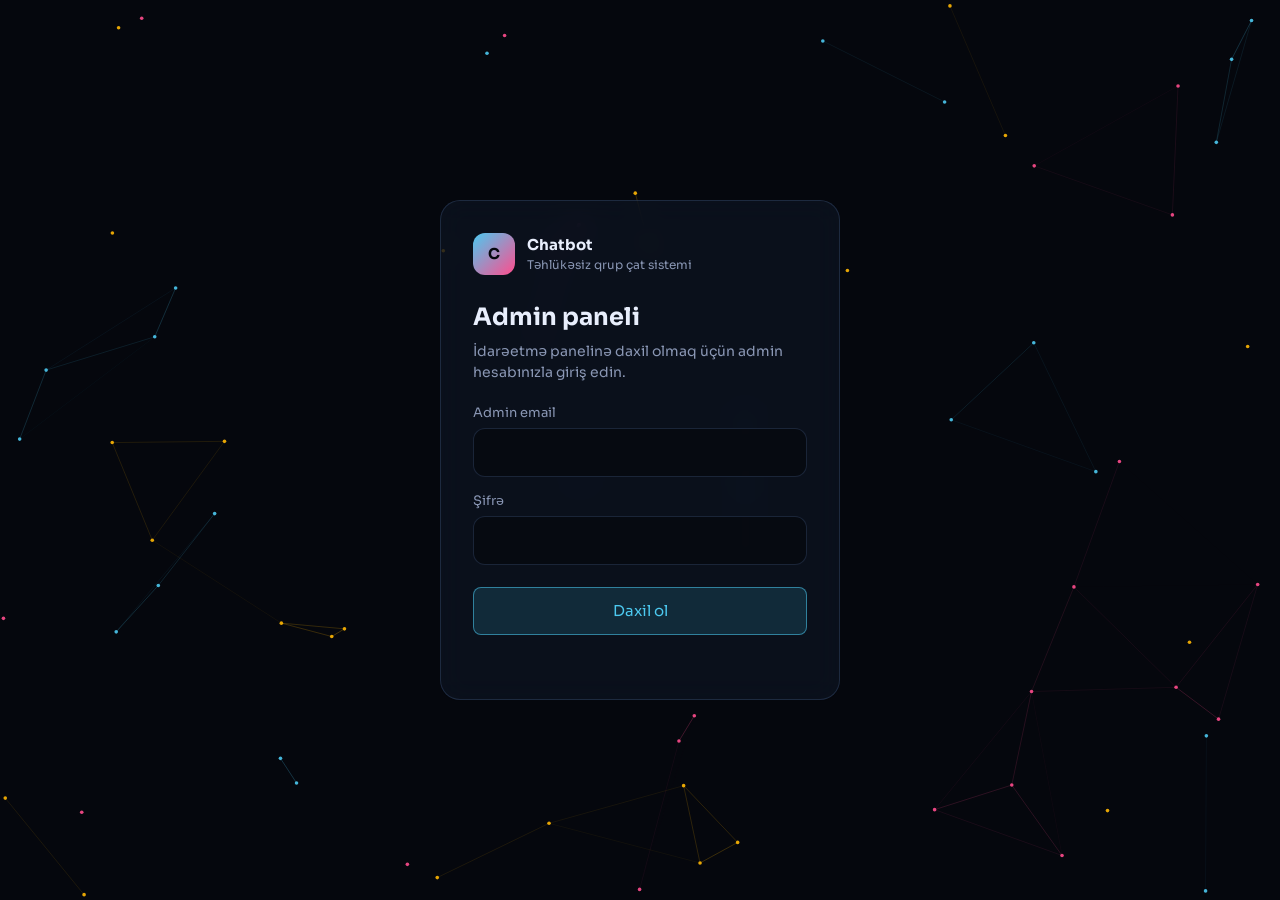
==== commit 3fc02f11: "Update print statement from 'Hello' to 'Goodbye'" ====
--- a/admin.html
+++ b/admin.html
@@ -122,6 +122,8 @@
 .req-info small{color:var(--muted);font-size:12px}
 .req-info small em{font-style:normal;color:var(--cyan)}
 .req .actions{display:flex;gap:8px}
+.subh{font-size:14px;font-weight:600;margin:4px 0 12px;display:flex;gap:8px;align-items:center}
+.subh span{font:500 12px 'JetBrains Mono',monospace;color:var(--amber)}
 
 /* ===== Mesajlar ===== */
 .msgwrap{display:grid;grid-template-columns:250px minmax(0,1fr);gap:14px;height:560px}
@@ -233,7 +235,10 @@
     <!-- SORĞULAR -->
     <section class="panel glass" id="tab-requests" hidden>
       <h2>Qoşulma sorğuları</h2>
-      <p class="sub">Admin təsdiqi olmadan heç kim qrupa daxil ola bilməz.</p>
+      <p class="sub">Admin təsdiqi olmadan heç kim sistemə və qrupa daxil ola bilməz.</p>
+      <h3 class="subh">Yeni hesablar <span id="accN"></span></h3>
+      <div class="reqs" id="accList"></div>
+      <h3 class="subh" style="margin-top:26px">Qrupa qoşulma</h3>
       <div class="toolbar" style="margin-top:0">
         <div class="chips" id="reqChips"></div>
         <button class="btn sm primary" id="approveAll" hidden>Hamısını təsdiqlə</button>
@@ -313,6 +318,18 @@
     return data.session.user;
   },
   async logout(){ if(sb)await sb.auth.signOut(); },
+  /* hesab təsdiqi — real Supabase (account_approvals cədvəli) */
+  async listAccounts(){
+    if(!sb)return [];
+    const {data,error}=await sb.from('account_approvals').select('user_id,email,created_at').eq('status','pending').order('created_at',{ascending:false});
+    if(error){console.error(error);toast('Hesablar yüklənmədi: '+error.message);return [];}
+    return data||[];
+  },
+  async resolveAccount(uid,ok,email){
+    const {error}=await sb.from('account_approvals').update({status:ok?'approved':'rejected',decided_at:new Date().toISOString()}).eq('user_id',uid);
+    if(error)throw error;
+    log(`${email} hesabı ${ok?'təsdiqləndi':'rədd edildi'}`,ok?'ok':'pink');
+  },
   async listGroups(){ return db.groups; },
   async createGroup(name){
     const g={id:uid(),name,code:rand(),members:[],threat:false,created:now()};
@@ -401,9 +418,10 @@
 /* ===== statistika ===== */
 function renderStats(){
   $('#sGroups').textContent=db.groups.length;
-  $('#sReq').textContent=db.requests.length;
+  const pend=db.requests.length+accCount;
+  $('#sReq').textContent=pend;
   $('#sMsg').textContent=Object.values(db.messages).reduce((a,b)=>a+b.length,0);
-  const c=$('#reqCount');c.hidden=!db.requests.length;c.textContent=db.requests.length;
+  const c=$('#reqCount');c.hidden=!pend;c.textContent=pend;
 }
 
 /* ===== QRUPLAR ===== */
@@ -450,6 +468,34 @@
   renderAll();
 });
 
+/* ===== HESAB TƏSDİQİ ===== */
+let accCount=0, accChannel=null;
+async function renderAccounts(){
+  const list=await api.listAccounts();
+  accCount=list.length;
+  $('#accN').textContent=list.length?`· ${list.length}`:'';
+  $('#accList').innerHTML=list.length?list.map(a=>`
+    <article class="req">${av(a.email||'?','lg')}
+      <div class="req-info"><b>${esc(a.email||'(email yoxdur)')}</b><small>Qeydiyyatdan keçib, təsdiq gözləyir · ${ago(new Date(a.created_at).getTime())}</small></div>
+      <div class="actions"><button class="btn sm primary" data-aok="${a.user_id}" data-em="${esc(a.email||'')}">${I.check}Təsdiqlə</button><button class="btn sm danger" data-ano="${a.user_id}" data-em="${esc(a.email||'')}">${I.x}Rədd et</button></div>
+    </article>`).join('')
+    :`<div class="empty">${I.users}Təsdiq gözləyən yeni hesab yoxdur.</div>`;
+  renderStats();
+}
+$('#accList').addEventListener('click',async e=>{
+  const t=e.target.closest('button');if(!t)return;
+  const ok=!!t.dataset.aok;
+  try{await api.resolveAccount(t.dataset.aok||t.dataset.ano,ok,t.dataset.em);toast(ok?'Hesab təsdiqləndi':'Hesab rədd edildi');}
+  catch(x){console.error(x);toast('Alınmadı: '+x.message);}
+  renderAccounts();
+});
+function watchAccounts(){
+  if(!sb||accChannel)return;
+  accChannel=sb.channel('admin-approvals')
+    .on('postgres_changes',{event:'*',schema:'public',table:'account_approvals'},()=>renderAccounts())
+    .subscribe();
+}
+
 /* ===== SORĞULAR ===== */
 async function renderReq(){
   const rs=await api.listRequests();
@@ -509,7 +555,7 @@
   const c={cyan:'var(--cyan)',pink:'var(--pink)',amber:'var(--amber)',ok:'var(--ok)'};
   $('#feedList').innerHTML=db.feed.slice(0,8).map(f=>`<li><i style="background:${c[f.c]||c.cyan};box-shadow:0 0 10px ${c[f.c]||c.cyan}"></i><div><b>${esc(f.t)}</b><small>${ago(f.time||now())}</small></div></li>`).join('');
 }
-async function renderAll(){await renderGroups();await renderReq();await renderChat();renderFeed();renderStats();}
+async function renderAll(){await renderGroups();await renderReq();await renderChat();renderFeed();renderStats();await renderAccounts();watchAccounts();}
 
 /* ===== arxa fon: hərəkətli şəbəkə ===== */
 (function(){
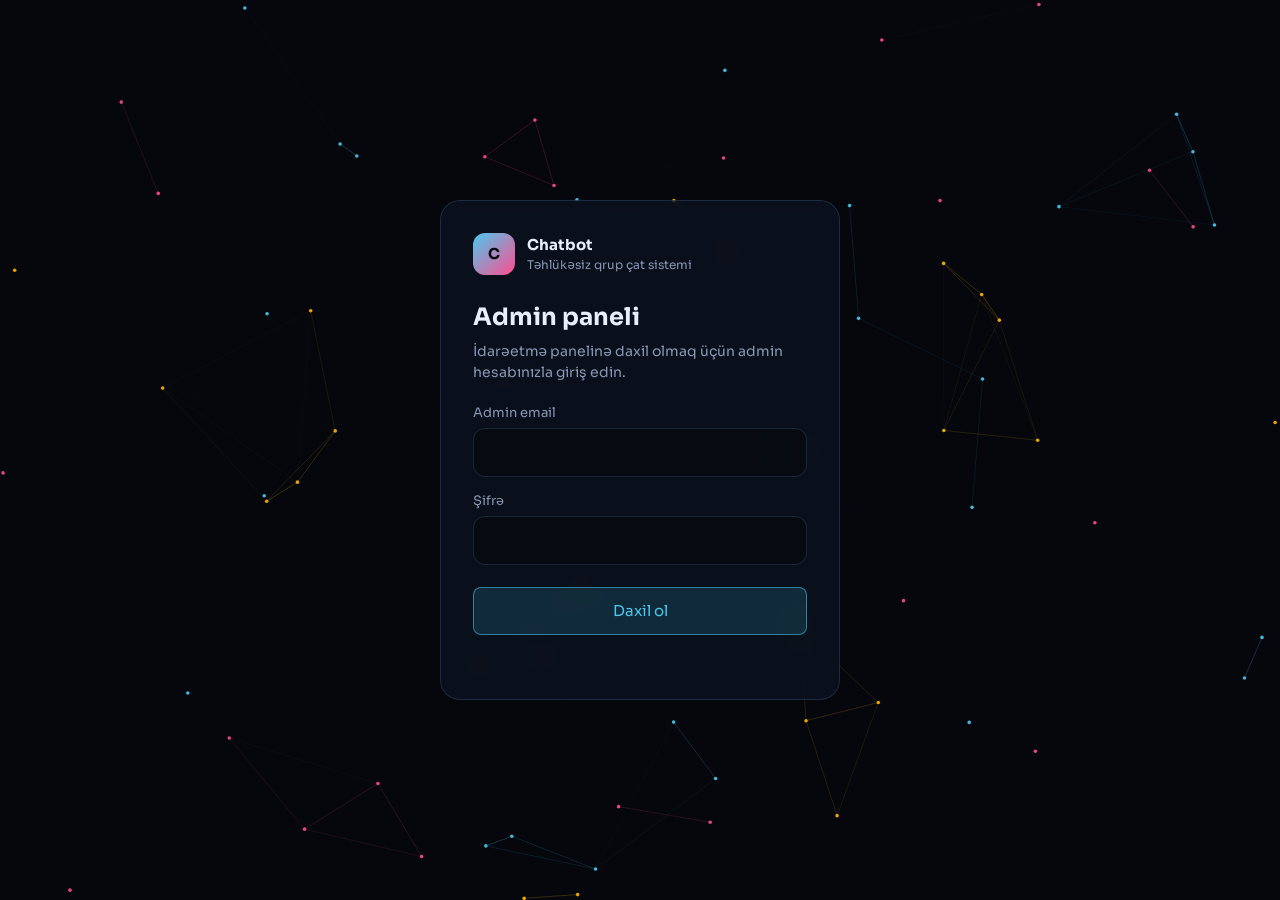
==== commit dec56b8e: "Update admin.html" ====
--- a/admin.html
+++ b/admin.html
@@ -269,25 +269,23 @@
 <div id="toast" class="glass" role="status"></div>
 
 <script>
-/* ===== Məlumat qatı (DEMO) =====
-   Məlumatlar hələlik brauzerdə saxlanır. Supabase-ə bağlamaq üçün
-   yalnız "api" obyektinin funksiyalarını dəyişin — interfeys eyni qalır. */
-const KEY='chatbot_admin_v2';
+/* ===== Məlumat qatı — Supabase (groups, join_requests, group_members, messages) ===== */
+const KEY='chatbot_admin_feed';
 const now=()=>Date.now();
-const uid=()=>(crypto.randomUUID?crypto.randomUUID():now().toString(36)+Math.random().toString(36).slice(2));
-const rand=()=>[...crypto.getRandomValues(new Uint8Array(4))].map(b=>b.toString(16).padStart(2,'0')).join('').toUpperCase();
-
-function seed(){ return {groups:[],requests:[],messages:{},feed:[]}; }
-try{localStorage.removeItem('chatbot_admin_demo');}catch(e){}
-let db=null;
-try{db=JSON.parse(localStorage.getItem(KEY));}catch(e){}
-if(!db||!Array.isArray(db.groups))db=seed();
-const save=()=>{try{localStorage.setItem(KEY,JSON.stringify(db));}catch(e){}};
-const findG=id=>db.groups.find(g=>g.id===id);
-function log(t,c='cyan'){db.feed.unshift({t,c,time:now()});db.feed=db.feed.slice(0,30);save();renderFeed();}
+const rand=()=>[...crypto.getRandomValues(new Uint8Array(6))].map(b=>b.toString(16).padStart(2,'0')).join('').toUpperCase();
+const ts=s=>new Date(s).getTime();
+
+/* yaddaş keşi (hər yükləmədə serverdən yenilənir) */
+let G=[], R=[];
+const findG=id=>G.find(g=>g.id===id);
+/* "Son fəaliyyət" yalnız bu brauzerdə saxlanır */
+let feed=[];
+try{feed=JSON.parse(localStorage.getItem(KEY))||[];}catch(e){}
+try{localStorage.removeItem('chatbot_admin_v2');localStorage.removeItem('chatbot_admin_demo');}catch(e){}
+function log(t,c='cyan'){feed.unshift({t,c,time:now()});feed=feed.slice(0,30);try{localStorage.setItem(KEY,JSON.stringify(feed));}catch(e){}renderFeed();}
 
 /* ===== Supabase girişi (admin üçün AYRI saxlanır, F5-dən sonra qalır) ===== */
-let sb=null;
+let sb=null, me=null;
 async function getSb(){
   if(sb)return sb;
   const {createClient}=await import('https://esm.sh/@supabase/supabase-js@2');
@@ -301,6 +299,7 @@
   const {data,error}=await sb.rpc('is_admin');
   if(error||!data){await sb.auth.signOut();const e=new Error('notadmin');e.code='notadmin';throw e;}
 }
+function fail(what,error){console.error(error);toast(what+': '+(error.message||error));}
 
 const api={
   async login(email,pass){
@@ -308,21 +307,21 @@
     const {data,error}=await sb.auth.signInWithPassword({email,password:pass});
     if(error)throw error;
     await checkAdmin();
-    return data.user;
-  },
-  async restore(){                      // səhifə açılanda/F5-də girişi bərpa edir
+    me=data.user;return data.user;
+  },
+  async restore(){
     await getSb();
     const {data}=await sb.auth.getSession();
     if(!data.session)return null;
     await checkAdmin();
-    return data.session.user;
-  },
-  async logout(){ if(sb)await sb.auth.signOut(); },
-  /* hesab təsdiqi — real Supabase (account_approvals cədvəli) */
+    me=data.session.user;return me;
+  },
+  async logout(){ if(sb)await sb.auth.signOut(); me=null; },
+
+  /* hesab təsdiqi */
   async listAccounts(){
-    if(!sb)return [];
     const {data,error}=await sb.from('account_approvals').select('user_id,email,created_at').eq('status','pending').order('created_at',{ascending:false});
-    if(error){console.error(error);toast('Hesablar yüklənmədi: '+error.message);return [];}
+    if(error){fail('Hesablar yüklənmədi',error);return [];}
     return data||[];
   },
   async resolveAccount(uid,ok,email){
@@ -330,34 +329,76 @@
     if(error)throw error;
     log(`${email} hesabı ${ok?'təsdiqləndi':'rədd edildi'}`,ok?'ok':'pink');
   },
-  async listGroups(){ return db.groups; },
+
+  /* qruplar */
+  async loadGroups(){
+    const {data,error}=await sb.rpc('admin_groups');
+    if(error){fail('Qruplar yüklənmədi',error);G=[];return G;}
+    G=(data||[]).map(g=>({id:g.id,name:g.name,code:g.invite_code,threat:!!g.threat,created:ts(g.created_at),
+      members:g.members||[],n:Number(g.msg_count)||0,
+      last:g.last_body!=null?{who:g.last_email||'?',text:g.last_body}:null}));
+    return G;
+  },
   async createGroup(name){
-    const g={id:uid(),name,code:rand(),members:[],threat:false,created:now()};
-    db.groups.unshift(g); db.messages[g.id]=[]; save(); log(`«${name}» qrupu yaradıldı`,'cyan'); return g;
-  },
-  async changeCode(id){ const g=findG(id); g.code=rand(); save(); log(`«${g.name}» qrupunun kodu dəyişdirildi`,'amber'); return g; },
+    const {error}=await sb.from('groups').insert({name,invite_code:rand(),created_by:me.id});
+    if(error)throw error;
+    log(`«${name}» qrupu yaradıldı`,'cyan');
+  },
+  async changeCode(id){
+    const g=findG(id);
+    const {error}=await sb.from('groups').update({invite_code:rand()}).eq('id',id);
+    if(error)throw error;
+    log(`«${g?g.name:'?'}» qrupunun kodu dəyişdirildi`,'amber');
+  },
   async markThreat(id){
-    const g=findG(id), before=[...g.members];
-    g.code=rand(); g.threat=true; save();
-    log(`Təhlükə: «${g.name}». Təhlükədən əvvəl qrupda olanlar: ${before.join(', ')||'heç kim'}`,'pink');
+    const g=findG(id), before=g?[...g.members]:[];
+    const {error}=await sb.from('groups').update({invite_code:rand(),threat:true}).eq('id',id);
+    if(error)throw error;
+    log(`Təhlükə: «${g?g.name:'?'}». Təhlükədən əvvəl qrupda olanlar: ${before.join(', ')||'heç kim'}`,'pink');
     return before;
   },
-  async clearThreat(id){ const g=findG(id); g.threat=false; save(); log(`«${g.name}» təhlükəsiz kimi işarələndi`,'ok'); },
+  async clearThreat(id){
+    const g=findG(id);
+    const {error}=await sb.from('groups').update({threat:false}).eq('id',id);
+    if(error)throw error;
+    log(`«${g?g.name:'?'}» təhlükəsiz kimi işarələndi`,'ok');
+  },
   async deleteGroup(id){
     const g=findG(id);
-    db.groups=db.groups.filter(x=>x.id!==id); delete db.messages[id];
-    db.requests=db.requests.filter(r=>r.groupId!==id); save(); log(`«${g.name}» qrupu silindi`,'pink');
-  },
-  async listRequests(){ return db.requests; },
+    for(const t of ['messages','join_requests','group_members']){
+      const {error}=await sb.from(t).delete().eq('group_id',id);
+      if(error)throw error;
+    }
+    const {error}=await sb.from('groups').delete().eq('id',id);
+    if(error)throw error;
+    log(`«${g?g.name:'?'}» qrupu silindi`,'pink');
+  },
+
+  /* qoşulma sorğuları */
+  async loadRequests(){
+    const {data,error}=await sb.from('join_requests').select('id,user_email,group_id,created_at').eq('status','pending').order('created_at',{ascending:false});
+    if(error){fail('Sorğular yüklənmədi',error);R=[];return R;}
+    R=(data||[]).map(r=>({id:r.id,user:r.user_email||'(email yoxdur)',groupId:r.group_id,time:ts(r.created_at)}));
+    return R;
+  },
   async resolveRequest(id,ok){
-    const r=db.requests.find(x=>x.id===id); if(!r)return;
-    db.requests=db.requests.filter(x=>x.id!==id);
-    const g=findG(r.groupId);
-    if(ok&&g&&!g.members.includes(r.user))g.members.push(r.user);
-    save(); log(`${r.user} → «${g?g.name:'?'}» ${ok?'təsdiqləndi':'rədd edildi'}`,ok?'ok':'pink');
-  },
-  async listMessages(gid){ return db.messages[gid]||[]; },
-  async sendMessage(gid,text){ (db.messages[gid]=db.messages[gid]||[]).push({who:'Admin',me:true,text,time:now()}); save(); }
+    const r=R.find(x=>x.id===id);
+    const {error}=await sb.rpc('admin_resolve_request',{p_id:id,p_ok:ok});
+    if(error)throw error;
+    const g=r&&findG(r.groupId);
+    log(`${r?r.user:'?'} → «${g?g.name:'?'}» ${ok?'təsdiqləndi':'rədd edildi'}`,ok?'ok':'pink');
+  },
+
+  /* mesajlar */
+  async listMessages(gid){
+    const {data,error}=await sb.rpc('group_messages',{p_group:gid});
+    if(error){fail('Mesajlar yüklənmədi',error);return [];}
+    return (data||[]).map(m=>({who:m.email||'?',me:m.user_id===me?.id||m.from_admin,text:m.body,time:ts(m.created_at)}));
+  },
+  async sendMessage(gid,text){
+    const {error}=await sb.from('messages').insert({group_id:gid,user_id:me.id,body:text});
+    if(error)throw error;
+  }
 };
 
 /* ===== köməkçilər ===== */
@@ -366,10 +407,10 @@
 const COLS=['var(--cyan)','var(--pink)','var(--amber)','var(--ok)'];
 const colorOf=n=>COLS[[...String(n)].reduce((a,c)=>a+c.charCodeAt(0),0)%COLS.length];
 const av=(n,cls='')=>`<span class="av ${cls}" style="background:${colorOf(n)}" title="${esc(n)}">${esc((String(n)[0]||'?').toUpperCase())}</span>`;
-function ago(ts){const s=Math.floor((now()-ts)/1000);
+function ago(t){const s=Math.floor((now()-t)/1000);
   if(s<60)return 'indicə'; if(s<3600)return Math.floor(s/60)+' dəq əvvəl';
   if(s<86400)return Math.floor(s/3600)+' saat əvvəl'; return Math.floor(s/86400)+' gün əvvəl';}
-const hm=ts=>new Date(ts).toLocaleTimeString('az',{hour:'2-digit',minute:'2-digit'});
+const hm=t=>new Date(t).toLocaleTimeString('az',{hour:'2-digit',minute:'2-digit'});
 const I={
   users:'<svg class="i s" viewBox="0 0 24 24"><circle cx="9" cy="8" r="3.5"/><path d="M2.5 20c0-3.6 2.9-6 6.5-6s6.5 2.4 6.5 6"/></svg>',
   msg:'<svg class="i s" viewBox="0 0 24 24"><path d="M4 5h16v11H9l-5 4z"/></svg>',
@@ -383,12 +424,12 @@
   grp:'<svg class="i" viewBox="0 0 24 24"><circle cx="9" cy="8" r="3.5"/><path d="M2.5 20c0-3.6 2.9-6 6.5-6s6.5 2.4 6.5 6M16 4.5a3.5 3.5 0 0 1 0 7"/></svg>'
 };
 let toastT;
-function toast(t){const e=$('#toast');e.textContent=t;e.classList.add('on');clearTimeout(toastT);toastT=setTimeout(()=>e.classList.remove('on'),2400);}
+function toast(t){const e=$('#toast');e.textContent=t;e.classList.add('on');clearTimeout(toastT);toastT=setTimeout(()=>e.classList.remove('on'),2800);}
 
 let query='', reqFilter='all', curGroup=null;
 
 /* ===== giriş ===== */
-function enter(u){$('#who').textContent=u.email||'';$('#login').hidden=true;$('#app').classList.add('on');renderAll();}
+function enter(u){$('#who').textContent=u.email||'';$('#login').hidden=true;$('#app').classList.add('on');refresh();watch();}
 $('#loginForm').addEventListener('submit',async e=>{
   e.preventDefault();$('#err').textContent='';
   const btn=e.submitter||$('#loginForm button');btn.disabled=true;btn.textContent='Yoxlanılır...';
@@ -400,8 +441,7 @@
       :'E-poçt və ya şifrə yanlışdır. Yenidən yoxlayın.';
   }finally{btn.disabled=false;btn.textContent='Daxil ol';}
 });
-$('#logout').onclick=async()=>{await api.logout();$('#app').classList.remove('on');$('#login').hidden=false;$('#pw').value='';};
-/* səhifə açılanda: əvvəl daxil olmusunuzsa, birbaşa panelə keçir */
+$('#logout').onclick=async()=>{unwatch();await api.logout();$('#app').classList.remove('on');$('#login').hidden=false;$('#pw').value='';};
 api.restore().then(u=>{if(u)enter(u);}).catch(x=>{
   if(x.code==='notadmin')$('#err').textContent='Bu hesabın admin icazəsi yoxdur.';
 });
@@ -417,26 +457,25 @@
 
 /* ===== statistika ===== */
 function renderStats(){
-  $('#sGroups').textContent=db.groups.length;
-  const pend=db.requests.length+accCount;
+  $('#sGroups').textContent=G.length;
+  const pend=R.length+accCount;
   $('#sReq').textContent=pend;
-  $('#sMsg').textContent=Object.values(db.messages).reduce((a,b)=>a+b.length,0);
+  $('#sMsg').textContent=G.reduce((a,g)=>a+g.n,0);
   const c=$('#reqCount');c.hidden=!pend;c.textContent=pend;
 }
 
 /* ===== QRUPLAR ===== */
-async function renderGroups(){
-  const all=await api.listGroups();
-  const gs=all.filter(g=>g.name.toLowerCase().includes(query.toLowerCase()));
-  $('#gTitle').textContent=`Bütün qruplar · ${all.length}`;
-  if(!all.length){$('#groupList').innerHTML=`<div class="empty" style="grid-column:1/-1">${I.grp}Hələ qrup yoxdur. Yuxarıdan ilk qrupu yaradın.</div>`;return;}
+function renderGroups(){
+  const gs=G.filter(g=>g.name.toLowerCase().includes(query.toLowerCase()));
+  $('#gTitle').textContent=`Bütün qruplar · ${G.length}`;
+  if(!G.length){$('#groupList').innerHTML=`<div class="empty" style="grid-column:1/-1">${I.grp}Hələ qrup yoxdur. Yuxarıdan ilk qrupu yaradın.</div>`;return;}
   if(!gs.length){$('#groupList').innerHTML=`<div class="empty" style="grid-column:1/-1">«${esc(query)}» üzrə qrup tapılmadı.</div>`;return;}
   $('#groupList').innerHTML=gs.map(g=>{
-    const n=(db.messages[g.id]||[]).length, m=g.members;
+    const m=g.members;
     const faces=m.length?`<div class="avs">${m.slice(0,5).map(x=>av(x)).join('')}${m.length>5?`<span class="more">+${m.length-5}</span>`:''}</div>`:'<div class="nomem">Hələ üzv yoxdur</div>';
     return `<article class="gcard${g.threat?' threat':''}">
       <div class="gtop"><div><h3>${esc(g.name)}</h3>
-        <div class="meta"><span>${I.users}${m.length} üzv</span><span>${I.msg}${n} mesaj</span></div></div>
+        <div class="meta"><span>${I.users}${m.length} üzv</span><span>${I.msg}${g.n} mesaj</span></div></div>
         ${g.threat?`<button class="tag red" data-clear="${g.id}" title="Təhlükəsiz kimi işarələ" style="cursor:pointer">Təhlükə ✕</button>`:'<span class="tag green">Aktiv</span>'}
       </div>
       ${faces}
@@ -451,32 +490,34 @@
 }
 $('#newGroup').addEventListener('submit',async e=>{
   e.preventDefault();const n=$('#gname').value.trim();if(!n)return;
-  try{await api.createGroup(n);$('#gname').value='';query='';$('#gsearch').value='';toast('Qrup yaradıldı');renderAll();}
-  catch(x){console.error(x);toast('Qrup yaradılmadı, yenidən yoxlayın');}
+  try{await api.createGroup(n);$('#gname').value='';query='';$('#gsearch').value='';toast('Qrup yaradıldı');refresh();}
+  catch(x){fail('Qrup yaradılmadı',x);}
 });
 $('#gsearch').addEventListener('input',e=>{query=e.target.value;renderGroups();});
 $('#groupList').addEventListener('click',async e=>{
   const t=e.target.closest('button');if(!t)return;const d=t.dataset;
   if(d.copy){try{await navigator.clipboard.writeText(d.copy);toast('Kod kopyalandı');}catch{toast('Kopyalamaq alınmadı');}return;}
-  if(d.chg){await api.changeCode(d.chg);toast('Yeni kod yaradıldı');}
-  if(d.threat){
-    if(!confirm('Bu qrupda təhlükə var? Kod dəyişəcək və qrupda olanların siyahısı qeyd ediləcək.'))return;
-    const before=await api.markThreat(d.threat);toast(`Kod dəyişdi · ${before.length} nəfər qeyd edildi`);
-  }
-  if(d.clear){await api.clearThreat(d.clear);toast('Təhlükə işarəsi götürüldü');}
-  if(d.del){if(!confirm('Bu qrup və bütün mesajları silinsin?'))return;await api.deleteGroup(d.del);toast('Qrup silindi');}
-  renderAll();
+  try{
+    if(d.chg){await api.changeCode(d.chg);toast('Yeni kod yaradıldı');}
+    if(d.threat){
+      if(!confirm('Bu qrupda təhlükə var? Kod dəyişəcək və qrupda olanların siyahısı qeyd ediləcək.'))return;
+      const before=await api.markThreat(d.threat);toast(`Kod dəyişdi · ${before.length} nəfər qeyd edildi`);
+    }
+    if(d.clear){await api.clearThreat(d.clear);toast('Təhlükə işarəsi götürüldü');}
+    if(d.del){if(!confirm('Bu qrup və bütün mesajları silinsin?'))return;await api.deleteGroup(d.del);toast('Qrup silindi');}
+  }catch(x){fail('Alınmadı',x);}
+  refresh();
 });
 
 /* ===== HESAB TƏSDİQİ ===== */
-let accCount=0, accChannel=null;
+let accCount=0;
 async function renderAccounts(){
   const list=await api.listAccounts();
   accCount=list.length;
   $('#accN').textContent=list.length?`· ${list.length}`:'';
   $('#accList').innerHTML=list.length?list.map(a=>`
     <article class="req">${av(a.email||'?','lg')}
-      <div class="req-info"><b>${esc(a.email||'(email yoxdur)')}</b><small>Qeydiyyatdan keçib, təsdiq gözləyir · ${ago(new Date(a.created_at).getTime())}</small></div>
+      <div class="req-info"><b>${esc(a.email||'(email yoxdur)')}</b><small>Qeydiyyatdan keçib, təsdiq gözləyir · ${ago(ts(a.created_at))}</small></div>
       <div class="actions"><button class="btn sm primary" data-aok="${a.user_id}" data-em="${esc(a.email||'')}">${I.check}Təsdiqlə</button><button class="btn sm danger" data-ano="${a.user_id}" data-em="${esc(a.email||'')}">${I.x}Rədd et</button></div>
     </article>`).join('')
     :`<div class="empty">${I.users}Təsdiq gözləyən yeni hesab yoxdur.</div>`;
@@ -486,24 +527,17 @@
   const t=e.target.closest('button');if(!t)return;
   const ok=!!t.dataset.aok;
   try{await api.resolveAccount(t.dataset.aok||t.dataset.ano,ok,t.dataset.em);toast(ok?'Hesab təsdiqləndi':'Hesab rədd edildi');}
-  catch(x){console.error(x);toast('Alınmadı: '+x.message);}
+  catch(x){fail('Alınmadı',x);}
   renderAccounts();
 });
-function watchAccounts(){
-  if(!sb||accChannel)return;
-  accChannel=sb.channel('admin-approvals')
-    .on('postgres_changes',{event:'*',schema:'public',table:'account_approvals'},()=>renderAccounts())
-    .subscribe();
-}
-
-/* ===== SORĞULAR ===== */
-async function renderReq(){
-  const rs=await api.listRequests();
-  const gids=[...new Set(rs.map(r=>r.groupId))];
+
+/* ===== QRUPA QOŞULMA SORĞULARI ===== */
+function renderReq(){
+  const gids=[...new Set(R.map(r=>r.groupId))];
   if(reqFilter!=='all'&&!gids.includes(reqFilter))reqFilter='all';
-  $('#reqChips').innerHTML=rs.length?[`<button class="chip" data-f="all" aria-pressed="${reqFilter==='all'}">Hamısı · ${rs.length}</button>`,
-    ...gids.map(id=>{const g=findG(id);return `<button class="chip" data-f="${id}" aria-pressed="${reqFilter===id}">${esc(g?g.name:'?')} · ${rs.filter(r=>r.groupId===id).length}</button>`;})].join(''):'';
-  const list=rs.filter(r=>reqFilter==='all'||r.groupId===reqFilter).sort((a,b)=>b.time-a.time);
+  $('#reqChips').innerHTML=R.length?[`<button class="chip" data-f="all" aria-pressed="${reqFilter==='all'}">Hamısı · ${R.length}</button>`,
+    ...gids.map(id=>{const g=findG(id);return `<button class="chip" data-f="${id}" aria-pressed="${reqFilter===id}">${esc(g?g.name:'?')} · ${R.filter(r=>r.groupId===id).length}</button>`;})].join(''):'';
+  const list=R.filter(r=>reqFilter==='all'||r.groupId===reqFilter);
   $('#approveAll').hidden=list.length<2;
   $('#reqList').innerHTML=list.length?list.map(r=>{const g=findG(r.groupId);return `
     <article class="req">${av(r.user,'lg')}
@@ -515,24 +549,26 @@
 $('#reqChips').addEventListener('click',e=>{const c=e.target.closest('.chip');if(!c)return;reqFilter=c.dataset.f;renderReq();});
 $('#reqList').addEventListener('click',async e=>{
   const t=e.target.closest('button');if(!t)return;
-  const ok=!!t.dataset.ok;await api.resolveRequest(t.dataset.ok||t.dataset.no,ok);
-  toast(ok?'Təsdiqləndi':'Rədd edildi');renderAll();
+  const ok=!!t.dataset.ok;
+  try{await api.resolveRequest(t.dataset.ok||t.dataset.no,ok);toast(ok?'Təsdiqləndi':'Rədd edildi');}
+  catch(x){fail('Alınmadı',x);}
+  refresh();
 });
 $('#approveAll').onclick=async()=>{
-  const list=db.requests.filter(r=>reqFilter==='all'||r.groupId===reqFilter);
+  const list=R.filter(r=>reqFilter==='all'||r.groupId===reqFilter);
   if(!confirm(`${list.length} sorğunun hamısı təsdiqlənsin?`))return;
-  for(const r of list)await api.resolveRequest(r.id,true);
-  toast(`${list.length} sorğu təsdiqləndi`);renderAll();
+  try{for(const r of list)await api.resolveRequest(r.id,true);toast(`${list.length} sorğu təsdiqləndi`);}
+  catch(x){fail('Alınmadı',x);}
+  refresh();
 };
 
 /* ===== MESAJLAR ===== */
 async function renderChat(){
-  const gs=await api.listGroups();
-  if(!gs.find(g=>g.id===curGroup))curGroup=gs[0]?gs[0].id:null;
-  $('#glist').innerHTML=gs.length?gs.map(g=>{const ms=db.messages[g.id]||[],last=ms[ms.length-1];return `
+  if(!G.find(g=>g.id===curGroup))curGroup=G[0]?G[0].id:null;
+  $('#glist').innerHTML=G.length?G.map(g=>`
     <button class="gitem" role="option" data-g="${g.id}" aria-selected="${g.id===curGroup}">${av(g.name)}
-      <span class="t"><b>${esc(g.name)}</b><small>${last?esc((last.me?'Siz: ':last.who+': ')+last.text):'Mesaj yoxdur'}</small></span>
-      <span class="n">${ms.length}</span></button>`;}).join('')
+      <span class="t"><b>${esc(g.name)}</b><small>${g.last?esc(g.last.who+': '+g.last.text):'Mesaj yoxdur'}</small></span>
+      <span class="n">${g.n}</span></button>`).join('')
     :'<div class="empty">Qrup yoxdur</div>';
   const g=findG(curGroup);
   $('#msgText').disabled=!g;$('#sendForm button').disabled=!g;
@@ -546,16 +582,42 @@
 $('#glist').addEventListener('click',e=>{const b=e.target.closest('.gitem');if(!b)return;curGroup=b.dataset.g;renderChat();$('#msgText').focus();});
 $('#sendForm').addEventListener('submit',async e=>{
   e.preventDefault();const t=$('#msgText').value.trim();if(!t||!curGroup)return;
-  await api.sendMessage(curGroup,t);$('#msgText').value='';renderChat();renderStats();
+  try{await api.sendMessage(curGroup,t);$('#msgText').value='';}
+  catch(x){fail('Mesaj göndərilmədi',x);}
+  refresh();
 });
 
 /* ===== fəaliyyət ===== */
 function renderFeed(){
-  if(!db.feed.length){$('#feedList').innerHTML='<li>Hələ fəaliyyət yoxdur.</li>';return;}
+  if(!feed.length){$('#feedList').innerHTML='<li>Hələ fəaliyyət yoxdur.</li>';return;}
   const c={cyan:'var(--cyan)',pink:'var(--pink)',amber:'var(--amber)',ok:'var(--ok)'};
-  $('#feedList').innerHTML=db.feed.slice(0,8).map(f=>`<li><i style="background:${c[f.c]||c.cyan};box-shadow:0 0 10px ${c[f.c]||c.cyan}"></i><div><b>${esc(f.t)}</b><small>${ago(f.time||now())}</small></div></li>`).join('');
-}
-async function renderAll(){await renderGroups();await renderReq();await renderChat();renderFeed();renderStats();await renderAccounts();watchAccounts();}
+  $('#feedList').innerHTML=feed.slice(0,8).map(f=>`<li><i style="background:${c[f.c]||c.cyan};box-shadow:0 0 10px ${c[f.c]||c.cyan}"></i><div><b>${esc(f.t)}</b><small>${ago(f.time||now())}</small></div></li>`).join('');
+}
+
+/* ===== hamısını serverdən yenilə ===== */
+let busy=false, again=false;
+async function refresh(){
+  if(busy){again=true;return;}
+  busy=true;
+  try{
+    await Promise.all([api.loadGroups(),api.loadRequests()]);
+    renderGroups();renderReq();renderFeed();
+    if(!$('#tab-messages').hidden)await renderChat();
+    await renderAccounts();
+  }finally{busy=false;if(again){again=false;refresh();}}
+}
+
+/* ===== realtime: yeni sorğu/mesaj gələndə dərhal görünür ===== */
+let chan=null, rt=null;
+function watch(){
+  if(!sb||chan)return;
+  const kick=()=>{clearTimeout(rt);rt=setTimeout(refresh,300);};
+  chan=sb.channel('admin-live');
+  for(const table of ['account_approvals','join_requests','groups','group_members','messages'])
+    chan.on('postgres_changes',{event:'*',schema:'public',table},kick);
+  chan.subscribe();
+}
+function unwatch(){if(chan){sb.removeChannel(chan);chan=null;}}
 
 /* ===== arxa fon: hərəkətli şəbəkə ===== */
 (function(){
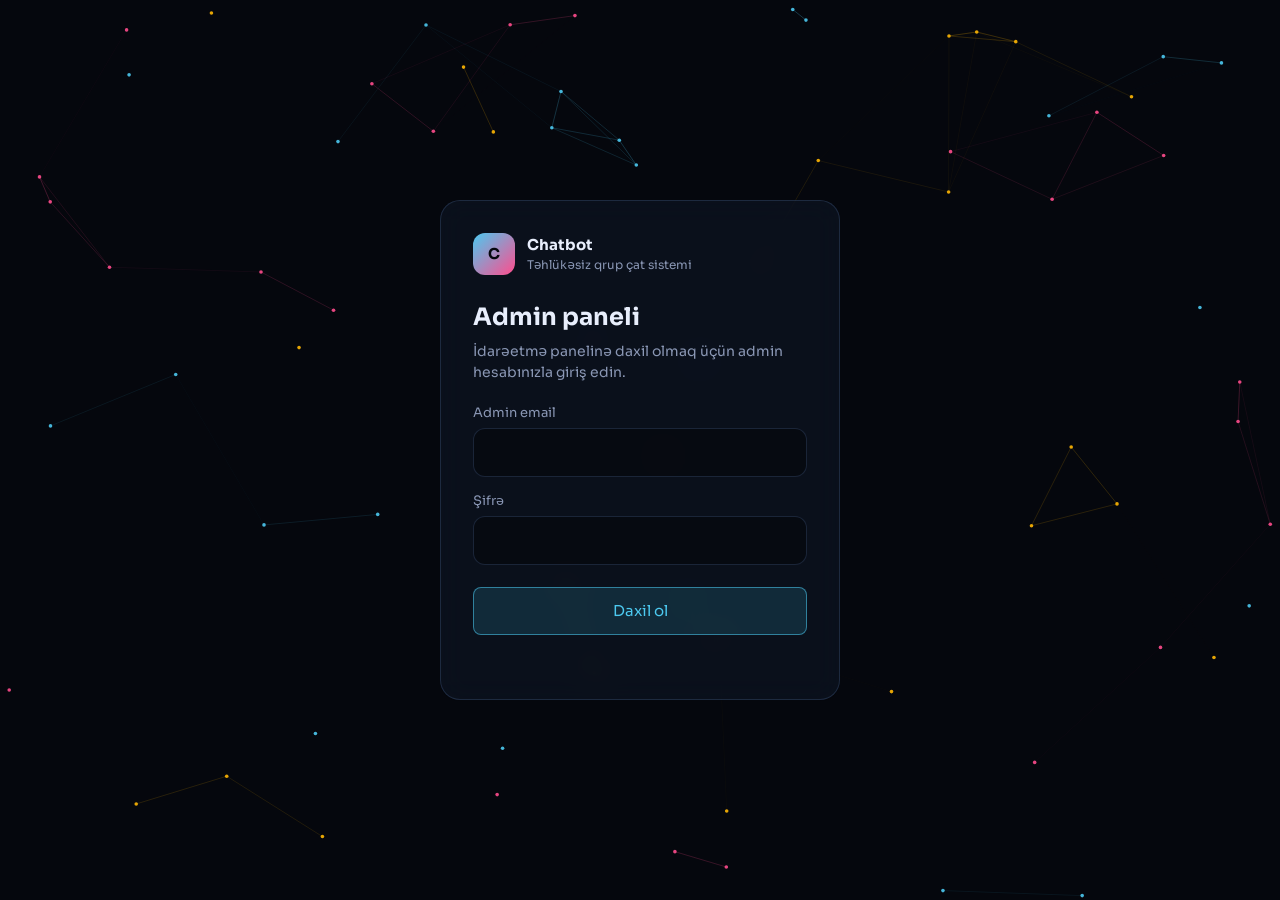
==== commit 60b263d2: "Update fmt.Println message from 'Hello' to 'Goodbye'" ====
--- a/admin.html
+++ b/admin.html
@@ -285,11 +285,12 @@
 function log(t,c='cyan'){feed.unshift({t,c,time:now()});feed=feed.slice(0,30);try{localStorage.setItem(KEY,JSON.stringify(feed));}catch(e){}renderFeed();}
 
 /* ===== Supabase girişi (admin üçün AYRI saxlanır, F5-dən sonra qalır) ===== */
-let sb=null, me=null;
+let sb=null, me=null, E2E=null, ring=null, myId=null;
 async function getSb(){
   if(sb)return sb;
   const {createClient}=await import('https://esm.sh/@supabase/supabase-js@2');
   const cfg=await import('/supabase-config.js');
+  E2E=await import('/e2e.js');
   sb=createClient(cfg.SUPABASE_URL,cfg.SUPABASE_ANON_KEY,{
     auth:{storageKey:'chatbot-admin-auth',persistSession:true,autoRefreshToken:true}
   });
@@ -316,7 +317,7 @@
     await checkAdmin();
     me=data.session.user;return me;
   },
-  async logout(){ if(sb)await sb.auth.signOut(); me=null; },
+  async logout(){ if(me&&E2E)await E2E.forget(me.id); ring=null; myId=null; if(sb)await sb.auth.signOut(); me=null; },
 
   /* hesab təsdiqi */
   async listAccounts(){
@@ -334,15 +335,36 @@
   async loadGroups(){
     const {data,error}=await sb.rpc('admin_groups');
     if(error){fail('Qruplar yüklənmədi',error);G=[];return G;}
-    G=(data||[]).map(g=>({id:g.id,name:g.name,code:g.invite_code,threat:!!g.threat,created:ts(g.created_at),
-      members:g.members||[],n:Number(g.msg_count)||0,
-      last:g.last_body!=null?{who:g.last_email||'?',text:g.last_body}:null}));
+    G=await Promise.all((data||[]).map(async g=>({id:g.id,name:g.name,code:g.invite_code,threat:!!g.threat,
+      keyVersion:g.key_version||0,created:ts(g.created_at),members:g.members||[],n:Number(g.msg_count)||0,
+      last:g.last_body!=null?{who:g.last_email||'?',text:(await ring.decrypt(g.id,g.last_body)).text}:null})));
     return G;
   },
   async createGroup(name){
-    const {error}=await sb.from('groups').insert({name,invite_code:rand(),created_by:me.id});
-    if(error)throw error;
-    log(`«${name}» qrupu yaradıldı`,'cyan');
+    const {data,error}=await sb.from('groups').insert({name,invite_code:rand(),created_by:me.id}).select('id').single();
+    if(error)throw error;
+    await api.initKey(data.id);
+    log(`«${name}» qrupu yaradıldı (şifrəli)`,'cyan');
+  },
+  /* qrupun ilk şifrələmə açarı (yalnız admin üçün bükülür, üzvlərə sonra paylanır) */
+  async initKey(gid){
+    const raw=E2E.newGroupKey();
+    const {data:v,error}=await sb.rpc('admin_set_first_key',{p_group:gid,p_wrapped:await E2E.wrapFor(myId.pub,raw)});
+    if(error)throw error;
+    if(v>0)ring.remember(gid,v,raw);
+  },
+  /* cari açarı hələ almamış üzvlərə açarı payla */
+  async syncKeys(){
+    let changed=false;
+    for(const g of G)if(!g.keyVersion){try{await api.initKey(g.id);changed=true;}catch(x){console.error(x);}}
+    const {data,error}=await sb.rpc('admin_missing_keys');
+    if(error){console.error(error);return changed;}
+    for(const m of data||[]){
+      const raw=await ring.raw(m.group_id,m.version);if(!raw)continue;
+      const {error:e}=await sb.from('group_keys').insert({group_id:m.group_id,user_id:m.user_id,version:m.version,wrapped:await E2E.wrapFor(m.public_key,raw)});
+      if(e)console.error(e);
+    }
+    return changed;
   },
   async changeCode(id){
     const g=findG(id);
@@ -351,9 +373,11 @@
     log(`«${g?g.name:'?'}» qrupunun kodu dəyişdirildi`,'amber');
   },
   async markThreat(id){
-    const g=findG(id), before=g?[...g.members]:[];
-    const {error}=await sb.from('groups').update({invite_code:rand(),threat:true}).eq('id',id);
-    if(error)throw error;
+    const g=findG(id);
+    const raw=E2E.newGroupKey();
+    const {data,error}=await sb.rpc('admin_threat',{p_group:id,p_code:rand(),p_wrapped:await E2E.wrapFor(myId.pub,raw)});
+    if(error)throw error;
+    const before=data||[];
     log(`Təhlükə: «${g?g.name:'?'}». Təhlükədən əvvəl qrupda olanlar: ${before.join(', ')||'heç kim'}`,'pink');
     return before;
   },
@@ -393,10 +417,13 @@
   async listMessages(gid){
     const {data,error}=await sb.rpc('group_messages',{p_group:gid});
     if(error){fail('Mesajlar yüklənmədi',error);return [];}
-    return (data||[]).map(m=>({who:m.email||'?',me:m.user_id===me?.id||m.from_admin,text:m.body,time:ts(m.created_at)}));
+    return Promise.all((data||[]).map(async m=>{const d=await ring.decrypt(gid,m.body);
+      return {who:m.email||'?',me:m.user_id===me?.id||m.from_admin,text:d.text,locked:d.state==='locked',time:ts(m.created_at)};}));
   },
   async sendMessage(gid,text){
-    const {error}=await sb.from('messages').insert({group_id:gid,user_id:me.id,body:text});
+    const g=findG(gid);
+    const body=await ring.encrypt(gid,g?g.keyVersion:0,text);
+    const {error}=await sb.from('messages').insert({group_id:gid,user_id:me.id,body});
     if(error)throw error;
   }
 };
@@ -429,7 +456,12 @@
 let query='', reqFilter='all', curGroup=null;
 
 /* ===== giriş ===== */
-function enter(u){$('#who').textContent=u.email||'';$('#login').hidden=true;$('#app').classList.add('on');refresh();watch();}
+async function enter(u){
+  $('#who').textContent=u.email||'';$('#login').hidden=true;$('#app').classList.add('on');
+  try{myId=await E2E.ensureIdentity(sb,u);ring=E2E.keyring(sb,u.id,myId.priv);}
+  catch(x){fail('Şifrələmə açarı hazırlanmadı',x);return;}
+  refresh();watch();
+}
 $('#loginForm').addEventListener('submit',async e=>{
   e.preventDefault();$('#err').textContent='';
   const btn=e.submitter||$('#loginForm button');btn.disabled=true;btn.textContent='Yoxlanılır...';
@@ -500,8 +532,8 @@
   try{
     if(d.chg){await api.changeCode(d.chg);toast('Yeni kod yaradıldı');}
     if(d.threat){
-      if(!confirm('Bu qrupda təhlükə var? Kod dəyişəcək və qrupda olanların siyahısı qeyd ediləcək.'))return;
-      const before=await api.markThreat(d.threat);toast(`Kod dəyişdi · ${before.length} nəfər qeyd edildi`);
+      if(!confirm('Bu qrupda təhlükə var?\n\nGiriş kodu və şifrələmə açarı dəyişəcək, BÜTÜN üzvlər qrupdan çıxarılacaq, gözləyən sorğular rədd ediləcək. Qrupda olanların siyahısı qeyd olunacaq.'))return;
+      const before=await api.markThreat(d.threat);toast(`Kod və açar dəyişdi · ${before.length} üzv çıxarıldı`);
     }
     if(d.clear){await api.clearThreat(d.clear);toast('Təhlükə işarəsi götürüldü');}
     if(d.del){if(!confirm('Bu qrup və bütün mesajları silinsin?'))return;await api.deleteGroup(d.del);toast('Qrup silindi');}
@@ -573,9 +605,9 @@
   const g=findG(curGroup);
   $('#msgText').disabled=!g;$('#sendForm button').disabled=!g;
   if(!g){$('#chathead').innerHTML='<b>Qrup seçilməyib</b>';$('#chat').innerHTML=`<div class="empty" style="margin:auto">${I.grp}Əvvəlcə «Qruplar» bölməsində qrup yaradın.</div>`;return;}
-  $('#chathead').innerHTML=`<div class="l">${av(g.name)}<div><b>${esc(g.name)}</b><small>${g.members.length} üzv${g.threat?' · <span style="color:var(--pink)">təhlükə</span>':''}</small></div></div><span class="code">Kod: ${esc(g.code)}</span>`;
+  $('#chathead').innerHTML=`<div class="l">${av(g.name)}<div><b>${esc(g.name)}</b><small>${g.members.length} üzv${g.threat?' · <span style="color:var(--pink)">təhlükə</span>':''}</small></div></div><span class="code">🔒 Şifrəli · Kod: ${esc(g.code)}</span>`;
   const ms=await api.listMessages(curGroup);
-  $('#chat').innerHTML=ms.length?ms.map(m=>`<div class="msg ${m.me?'me':'them'}">${m.me?'':`<span class="who" style="color:${colorOf(m.who)}">${esc(m.who)}</span>`}${esc(m.text)}${m.time?`<time>${hm(m.time)}</time>`:''}</div>`).join('')
+  $('#chat').innerHTML=ms.length?ms.map(m=>`<div class="msg ${m.me?'me':'them'}"${m.locked?' style="opacity:.6;font-style:italic"':''}>${m.me?'':`<span class="who" style="color:${colorOf(m.who)}">${esc(m.who)}</span>`}${esc(m.text)}${m.time?`<time>${hm(m.time)}</time>`:''}</div>`).join('')
     :`<div class="empty" style="margin:auto;border:0">${I.msg}Bu qrupda hələ mesaj yoxdur. İlk mesajı siz yazın.</div>`;
   $('#chat').scrollTop=$('#chat').scrollHeight;
 }
@@ -583,7 +615,7 @@
 $('#sendForm').addEventListener('submit',async e=>{
   e.preventDefault();const t=$('#msgText').value.trim();if(!t||!curGroup)return;
   try{await api.sendMessage(curGroup,t);$('#msgText').value='';}
-  catch(x){fail('Mesaj göndərilmədi',x);}
+  catch(x){x.code==='no_group_key'?toast('Bu qrupun açarı yoxdur — səhifəni yeniləyin.'):fail('Mesaj göndərilmədi',x);}
   refresh();
 });
 
@@ -597,10 +629,12 @@
 /* ===== hamısını serverdən yenilə ===== */
 let busy=false, again=false;
 async function refresh(){
+  if(!ring)return;
   if(busy){again=true;return;}
   busy=true;
   try{
     await Promise.all([api.loadGroups(),api.loadRequests()]);
+    if(await api.syncKeys())await api.loadGroups();
     renderGroups();renderReq();renderFeed();
     if(!$('#tab-messages').hidden)await renderChat();
     await renderAccounts();
